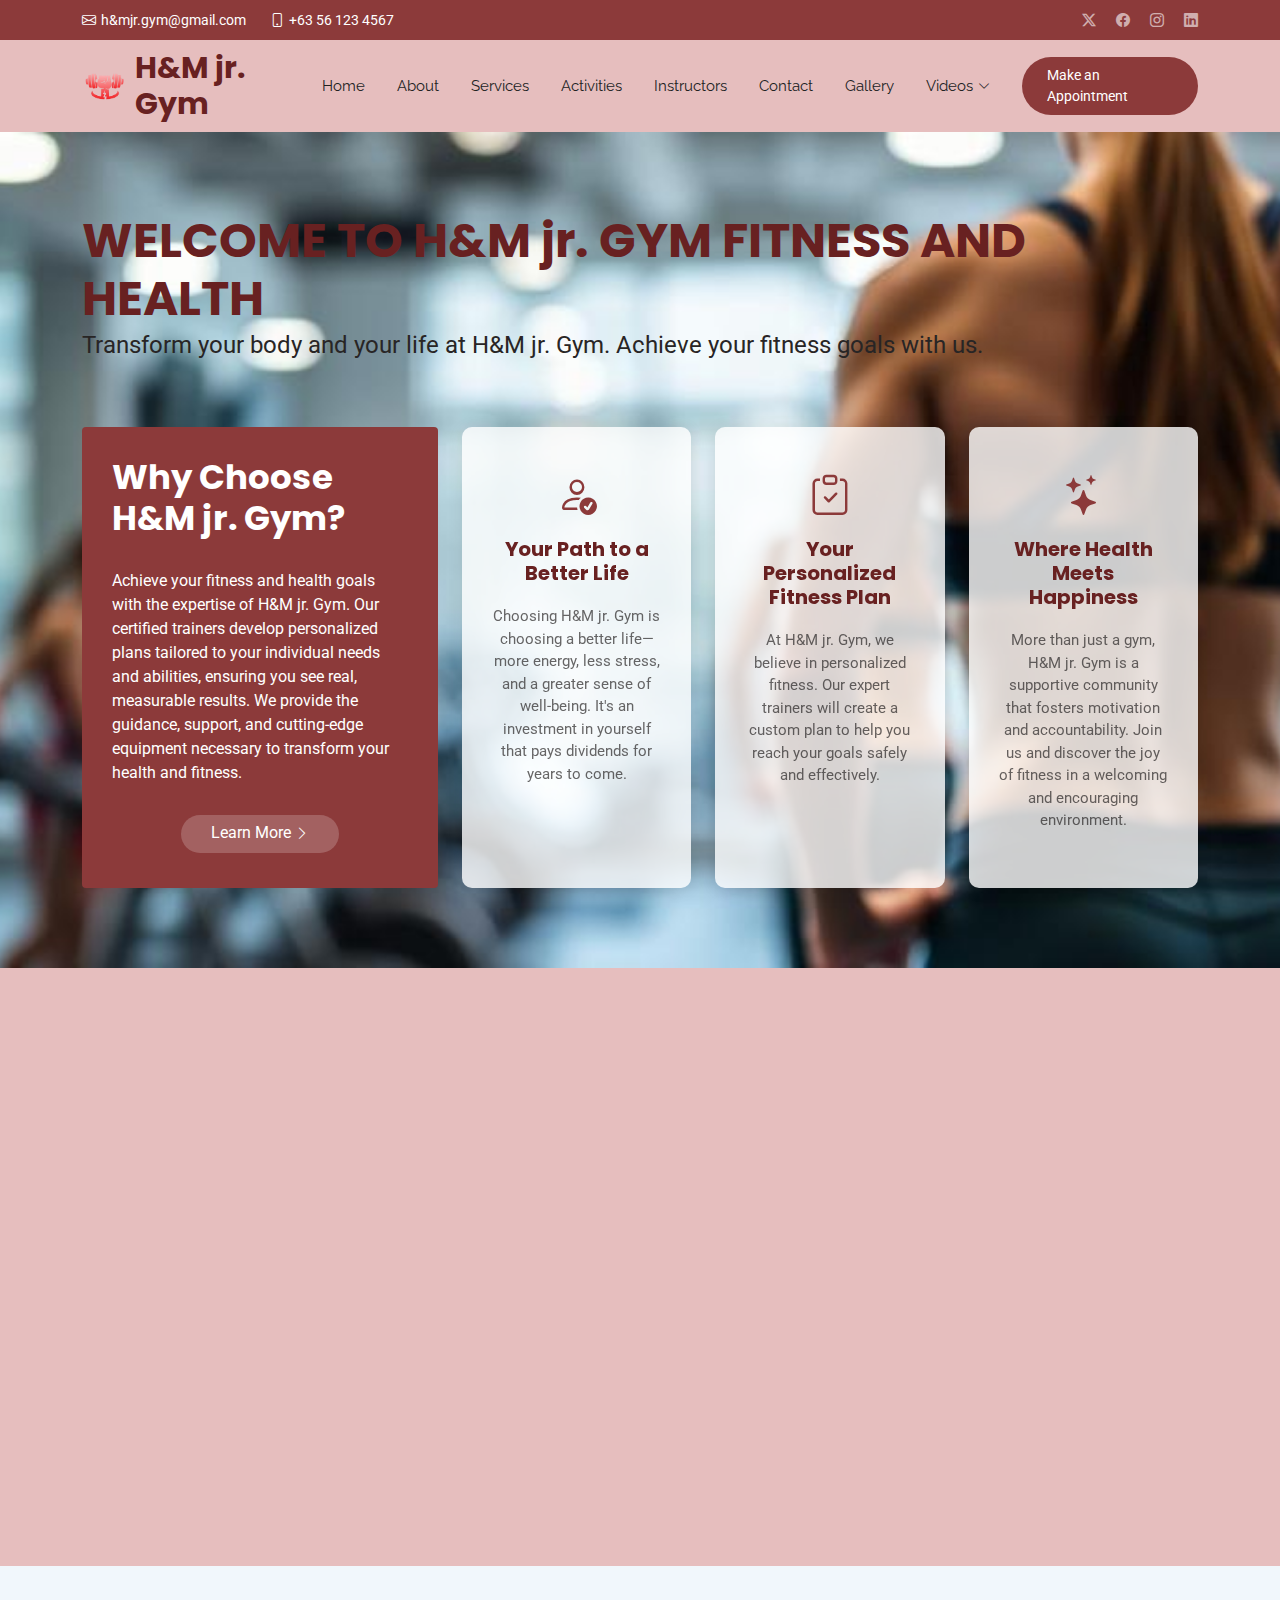
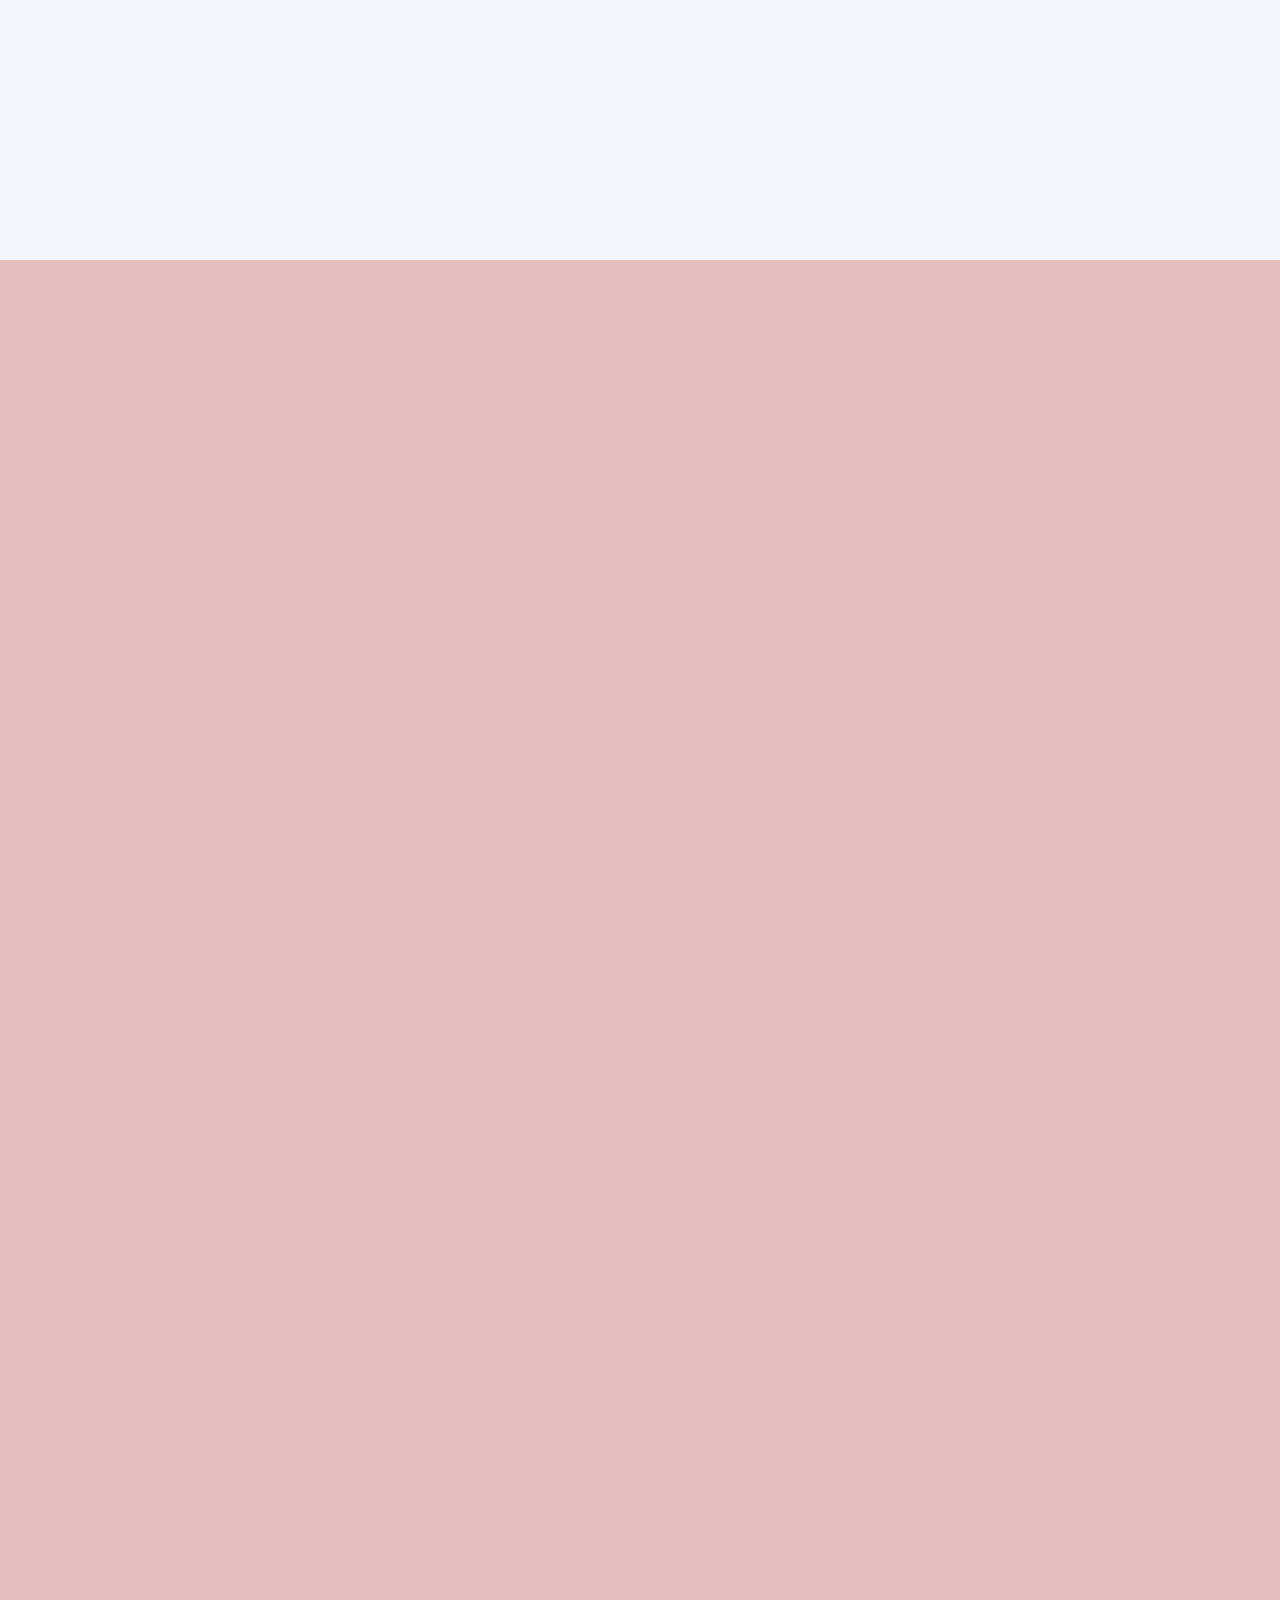
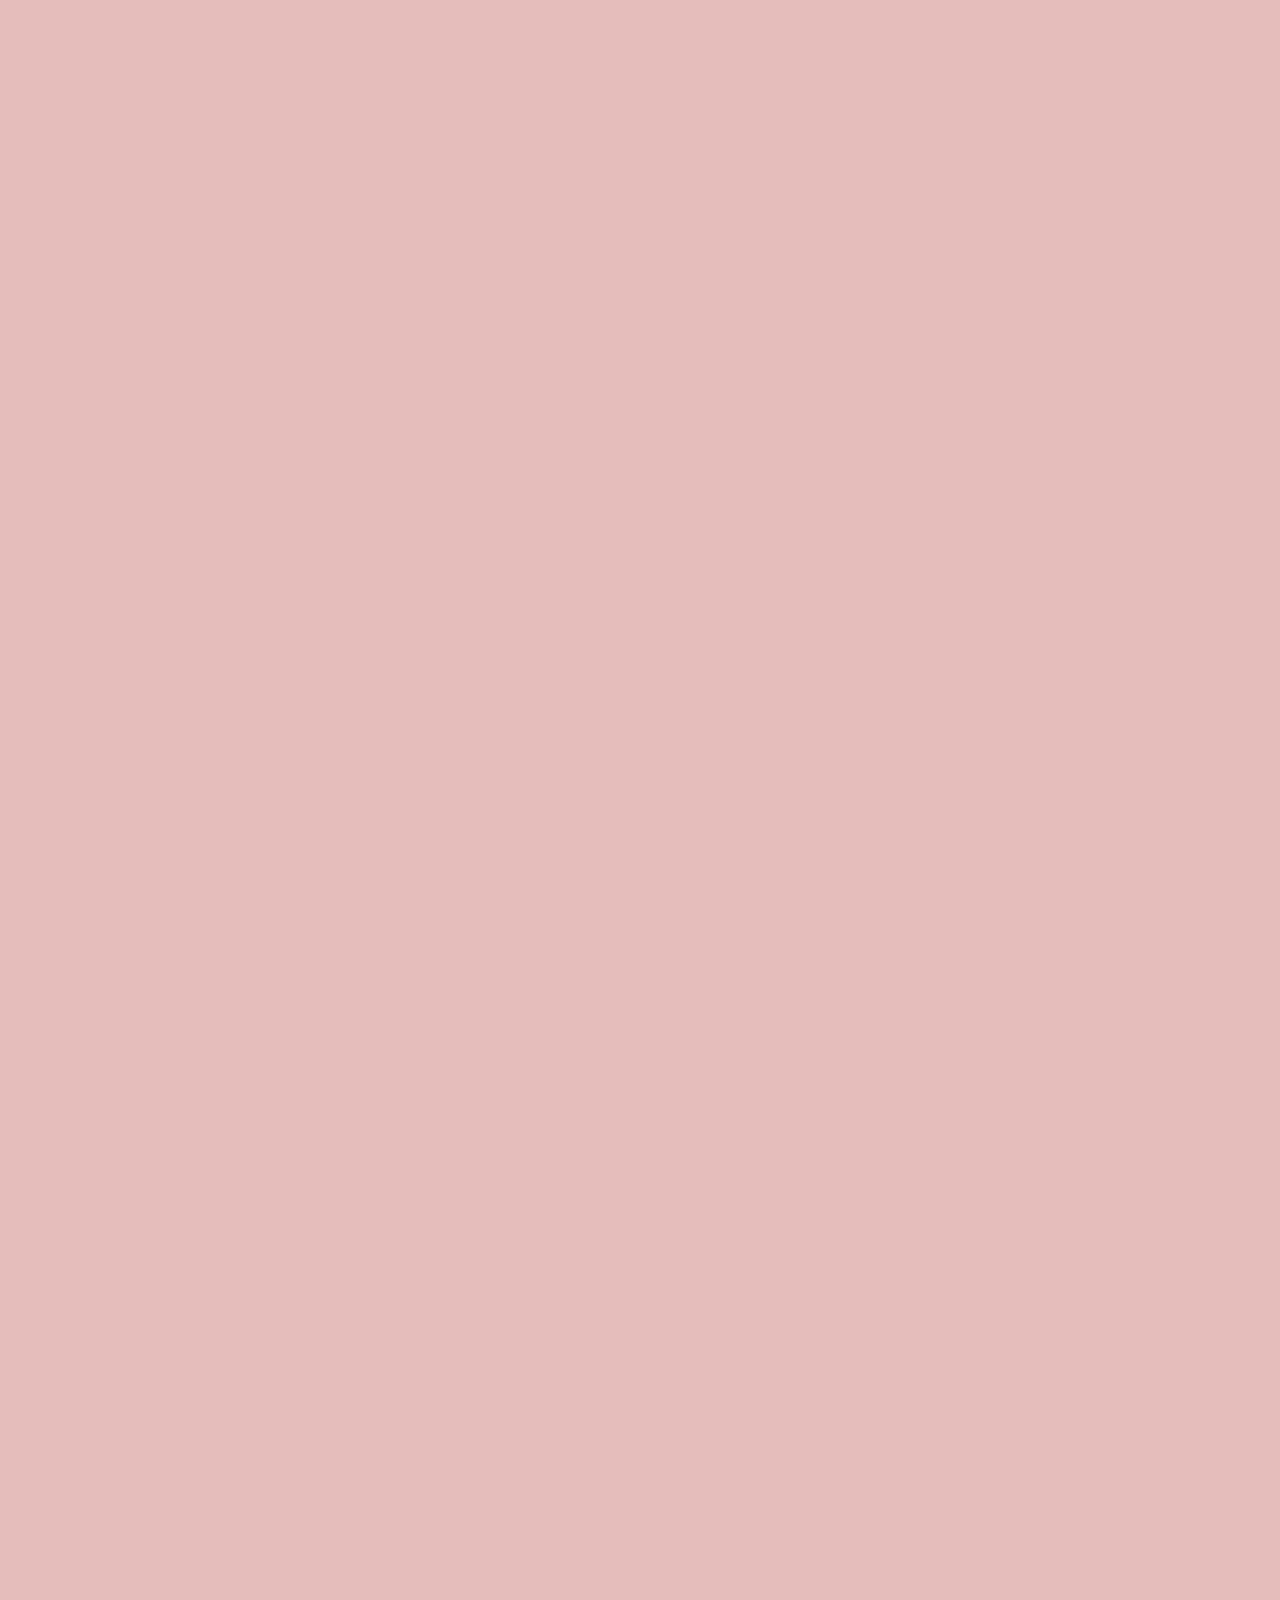
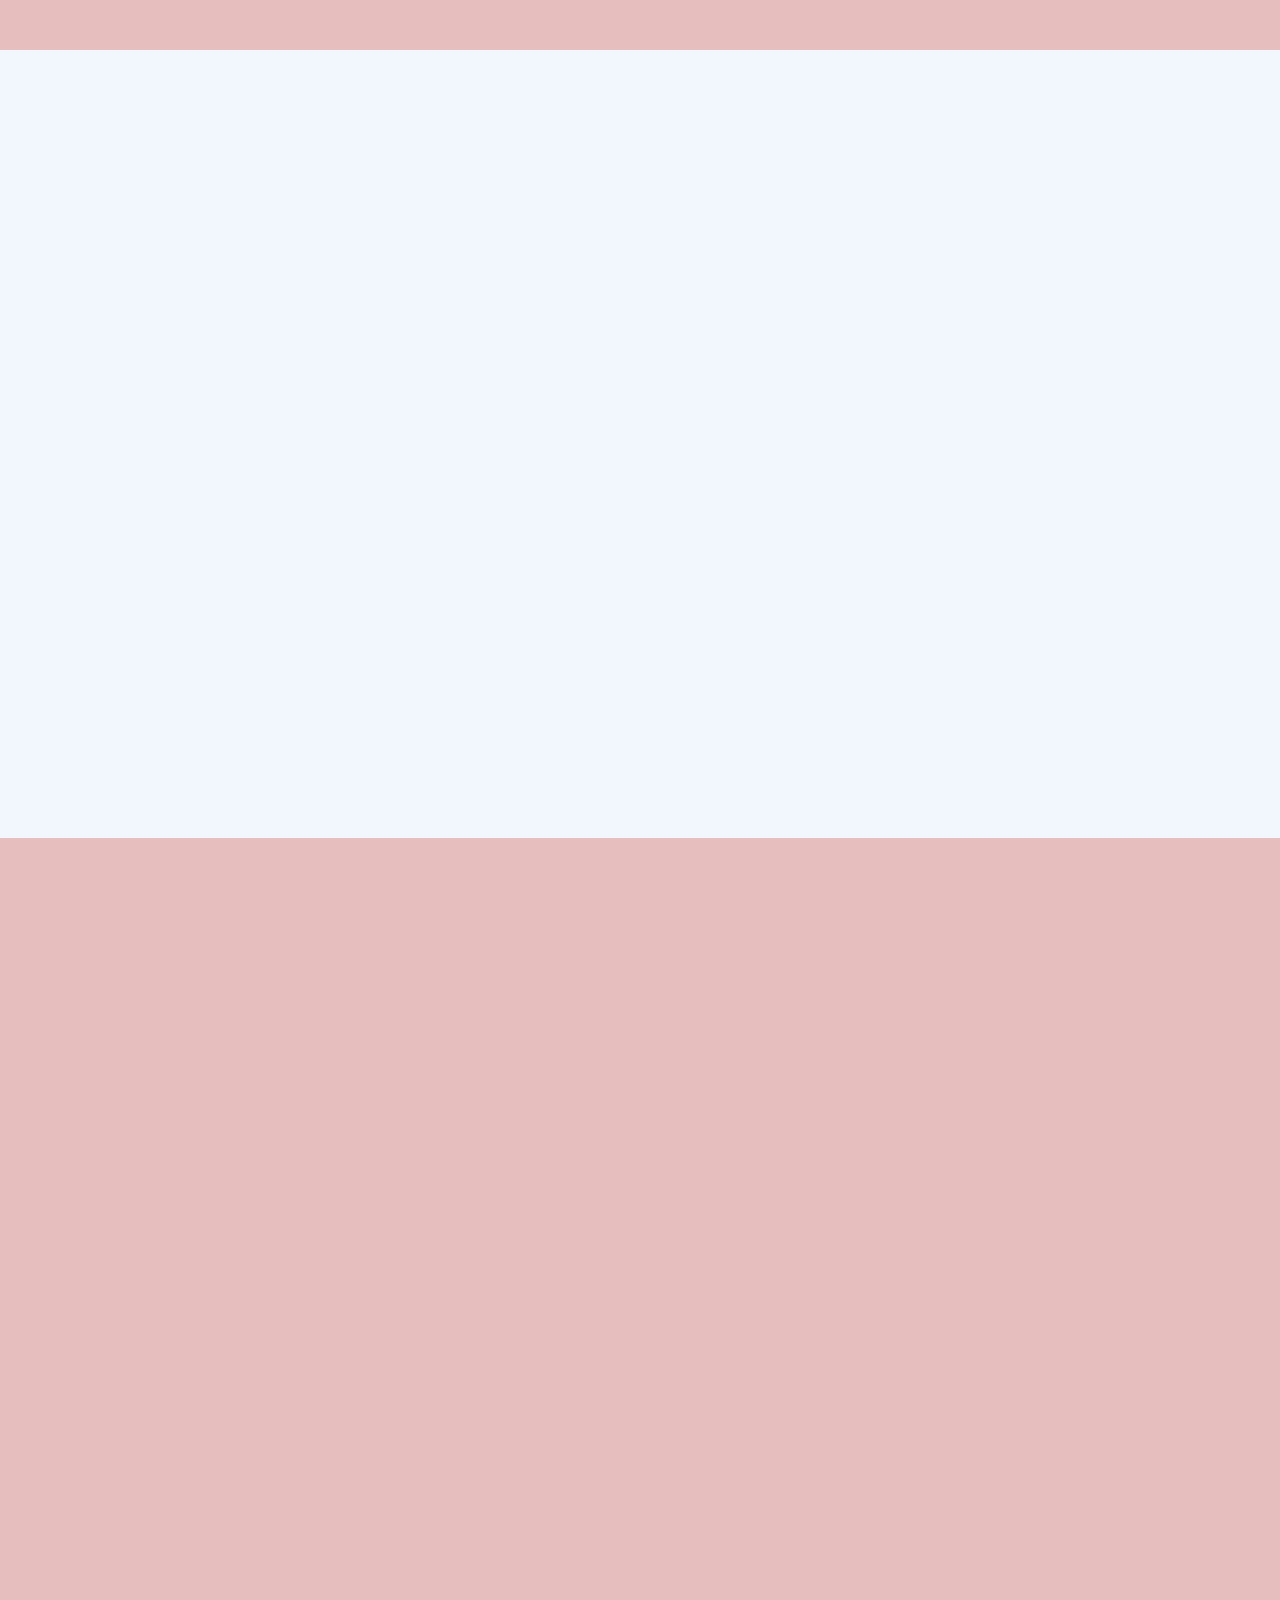
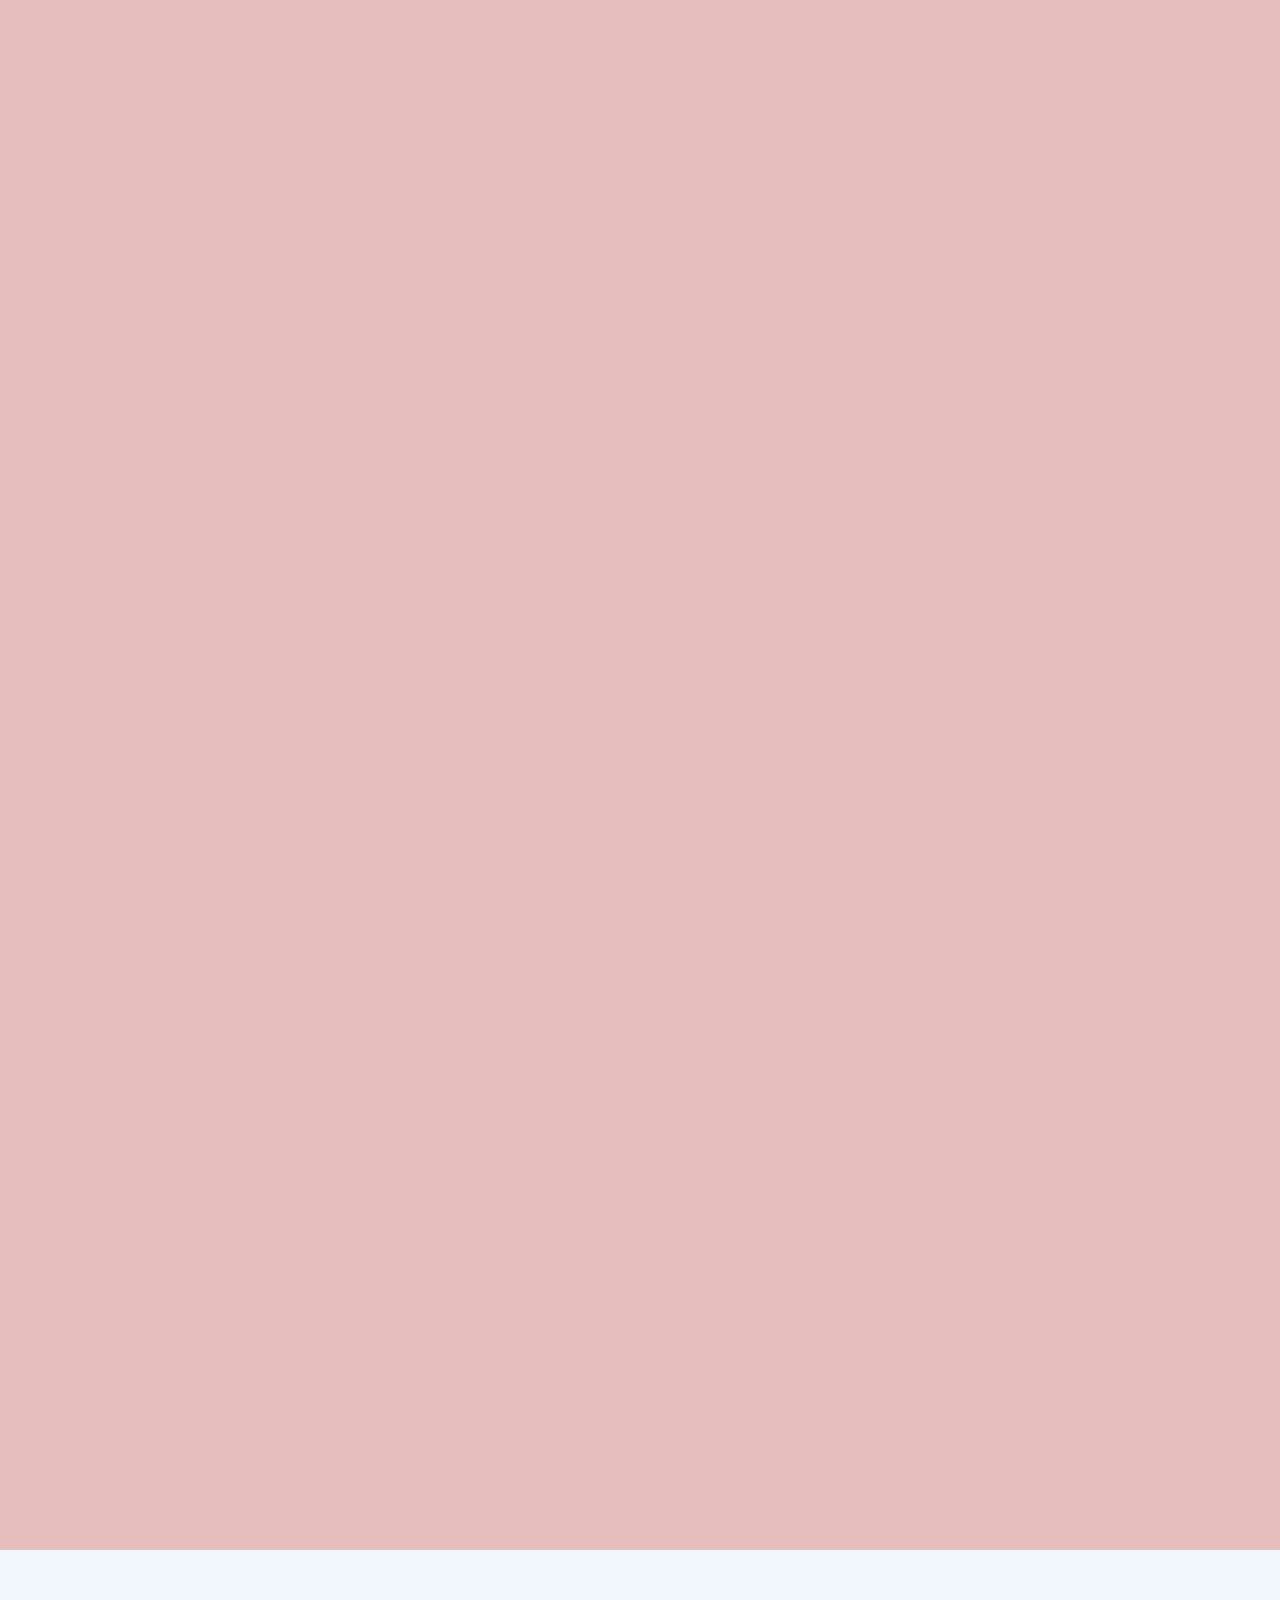
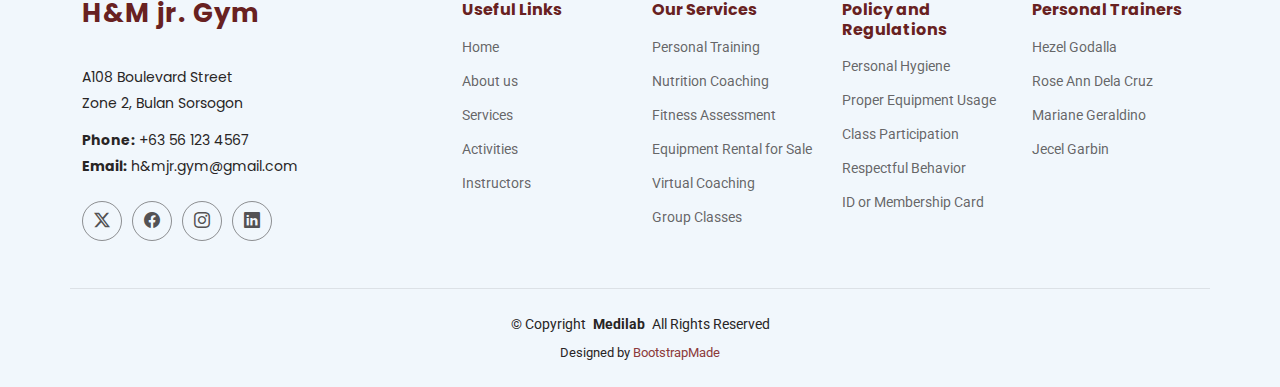
==== index.html @ 695aaad2 "H&M jr. Gym Logo" ====
<!DOCTYPE html>
<html lang="en">

<head>
  <meta charset="utf-8">
  <meta content="width=device-width, initial-scale=1.0" name="viewport">
  <title>H&M jr. Gym: Fitness and Health</title>
  <meta name="description" content="">
  <meta name="keywords" content="">

  <!-- Favicons -->
  <link href="assets/img/favicon.png" rel="icon">
  <link href="assets/img/apple-touch-icon.png" rel="apple-touch-icon">

  <!-- Fonts -->
  <link href="https://fonts.googleapis.com" rel="preconnect">
  <link href="https://fonts.gstatic.com" rel="preconnect" crossorigin>
  <link href="https://fonts.googleapis.com/css2?family=Roboto:ital,wght@0,100;0,300;0,400;0,500;0,700;0,900;1,100;1,300;1,400;1,500;1,700;1,900&family=Poppins:ital,wght@0,100;0,200;0,300;0,400;0,500;0,600;0,700;0,800;0,900;1,100;1,200;1,300;1,400;1,500;1,600;1,700;1,800;1,900&family=Raleway:ital,wght@0,100;0,200;0,300;0,400;0,500;0,600;0,700;0,800;0,900;1,100;1,200;1,300;1,400;1,500;1,600;1,700;1,800;1,900&display=swap" rel="stylesheet">

  <!-- Vendor CSS Files -->
  <link href="assets/vendor/bootstrap/css/bootstrap.min.css" rel="stylesheet">
  <link href="assets/vendor/bootstrap-icons/bootstrap-icons.css" rel="stylesheet">
  <link href="assets/vendor/aos/aos.css" rel="stylesheet">
  <link href="assets/vendor/fontawesome-free/css/all.min.css" rel="stylesheet">
  <link href="assets/vendor/glightbox/css/glightbox.min.css" rel="stylesheet">
  <link href="assets/vendor/swiper/swiper-bundle.min.css" rel="stylesheet">

  <!-- Main CSS File -->
  <link href="assets/css/main.css" rel="stylesheet">

  <!-- =======================================================
  * Template Name: Medilab
  * Template URL: https://bootstrapmade.com/medilab-free-medical-bootstrap-theme/
  * Updated: Aug 07 2024 with Bootstrap v5.3.3
  * Author: BootstrapMade.com
  * License: https://bootstrapmade.com/license/
  ======================================================== -->
</head>

<body class="index-page">

  <header id="header" class="header sticky-top">

    <div class="topbar d-flex align-items-center">
      <div class="container d-flex justify-content-center justify-content-md-between">
        <div class="contact-info d-flex align-items-center">
          <i class="bi bi-envelope d-flex align-items-center"><a href="h&mjr.gym@gmail.com">h&mjr.gym@gmail.com</a></i>
          <i class="bi bi-phone d-flex align-items-center ms-4"><span>+63 56 123 4567</span></i>
        </div>
        <div class="social-links d-none d-md-flex align-items-center">
          <a href="social.html" class="twitter"><i class="bi bi-twitter-x"></i></a>
          <a href="social.html" class="facebook"><i class="bi bi-facebook"></i></a>
          <a href="social.html" class="instagram"><i class="bi bi-instagram"></i></a>
          <a href="social.html" class="linkedin"><i class="bi bi-linkedin"></i></a>
        </div>
      </div>
    </div><!-- End Top Bar -->

    <div class="branding d-flex align-items-center">

      <div class="container position-relative d-flex align-items-center justify-content-between">
        <a href="index.html" class="logo d-flex align-items-center me-auto">
          <!-- Uncomment the line below if you also wish to use an image logo -->
          <img src="assets\img\web_logo.png" alt="H&M jr. Gym Logo"> 
          <h1 class="sitename">H&M jr. Gym</h1>
        </a>

        <nav id="navmenu" class="navmenu">
          <ul>
            <li><a href="#hero" class="active">Home<br></a></li>
            <li><a href="#about">About</a></li>
            <li><a href="#services">Services</a></li>
            <li><a href="#activities">Activities</a></li>
            <li><a href="#instructors">Instructors</a></li>
            <li><a href="#contact">Contact</a></li>
            <li><a href="#gallery">Gallery</a></li>
            <li class="dropdown"><a href="#"><span>Videos</span> <i class="bi bi-chevron-down toggle-dropdown"></i></a>
              <ul>
                <li><a href="#hero">Home</a></li>
                <li><a href="#about">About Us</a></li>
                <li><a href="#services">Services</a></li>
                <li><a href="#activities">Activities</a></li>
                <li><a href="#instructors">Instructors</a></li>
                <li><a href="#contact">Contact</a></li>
                <li><a href="#gallery">Gallery</a></li>
              </ul>
            </li>
          </ul>
          <i class="mobile-nav-toggle d-xl-none bi bi-list"></i>
        </nav>

        <a class="cta-btn d-none d-sm-block" href="#appointment">Make an Appointment</a>

      </div>

    </div>

  </header>

  <main class="main">

    <!-- Hero Section -->
    <section id="hero" class="hero section light-background">

      <img src="assets\img\background.jpg" alt="" data-aos="fade-in">

      <div class="container position-relative">

        <div class="welcome position-relative" data-aos="fade-down" data-aos-delay="100">


          <h2>WELCOME TO H&M jr. GYM FITNESS AND HEALTH</h2>
          <p>Transform your body and your life at H&M jr. Gym. Achieve your fitness goals with us.</p>
        </div><!-- End Welcome -->

        <div class="content row gy-4">
          <div class="col-lg-4 d-flex align-items-stretch">
            <div class="why-box" data-aos="zoom-out" data-aos-delay="200">
              <h3>Why Choose H&M jr. Gym?</h3>
              <p>
                Achieve your fitness and health goals with the expertise of H&M jr. Gym. Our certified trainers develop personalized plans tailored to your individual needs and abilities, ensuring you see real, measurable results. We provide the guidance, support, and cutting-edge equipment necessary to transform your health and fitness.
              </p>
              <div class="text-center">
                <a href="#about" class="more-btn"><span>Learn More</span> <i class="bi bi-chevron-right"></i></a>
              </div>
            </div>
          </div><!-- End Why Box -->

          <div class="col-lg-8 d-flex align-items-stretch">
            <div class="d-flex flex-column justify-content-center">
              <div class="row gy-4">

                <div class="col-xl-4 d-flex align-items-stretch">
                  <div class="icon-box" data-aos="zoom-out" data-aos-delay="300">
                    <i class="bi bi-person-check"></i>
                    <h4>Your Path to a Better Life</h4>
                    <p>Choosing H&M jr. Gym is choosing a better life—more energy, less stress, and a greater sense of well-being. It's an investment in yourself that pays dividends for years to come.</p>
                  </div>
                </div><!-- End Icon Box -->

                <div class="col-xl-4 d-flex align-items-stretch">
                  <div class="icon-box" data-aos="zoom-out" data-aos-delay="400">
                    <i class="bi bi-clipboard-check"></i>
                    <h4>Your Personalized Fitness Plan</h4>
                    <p>At H&M jr. Gym, we believe in personalized fitness. Our expert trainers will create a custom plan to help you reach your goals safely and effectively.</p>
                  </div>
                </div><!-- End Icon Box -->

                <div class="col-xl-4 d-flex align-items-stretch">
                  <div class="icon-box" data-aos="zoom-out" data-aos-delay="500">
                    <i class="bi bi-stars"></i>
                    <h4>Where Health Meets Happiness</h4>
                    <p>More than just a gym, H&M jr. Gym is a supportive community that fosters motivation and accountability. Join us and discover the joy of fitness in a welcoming and encouraging environment.</p>
                  </div>
                </div><!-- End Icon Box -->

              </div>
            </div>
          </div>
        </div><!-- End  Content-->

      </div>

    </section><!-- /Hero Section -->

    <!-- About Us Section -->
    <section id="about" class="about section">

      <div class="container">

        <div class="row gy-4 gx-5">

          <div class="col-lg-6 position-relative align-self-start" data-aos="fade-up" data-aos-delay="200">
            <img src="assets\img\about us pic.jpg" class="img-fluid" alt="">
            <a href="https://www.youtube.com/watch?v=ogSfK4fPCwk" class="glightbox pulsating-play-btn"></a>
          </div>

          <div class="col-lg-6 content" data-aos="fade-up" data-aos-delay="100">
            <h3>About Us</h3>
            <p> We are dedicated to empowering individuals through fitness, health and overall well being. Our goal is to inspire a healthier lifestyle through exercise, nutrition, and mindful living.
            </p>
            <ul>
              <li>
                <i class="fa-solid fa-dumbbell"></i>
                <div>
                  <h5>Strenght & Condition</h5>
                  <p>Enhance your physical fitness with expert-guided strength and conditioning programs.</p>
                </div>
              </li>
              <li>
                <i class="fa-solid fa-heartbeat"></i>
                <div>
                  <h5>Cardiovascular Health</h5>
                  <p>Improve heart health through personalized workouts designed for endurance and stamina.</p>
                </div>
              </li>
              <li>
                <i class="fa-solid fa-apple-alt"></i>
                <div>
                  <h5>Nutrition & Wellness</h5>
                  <p>Learn how to balanced nutrition can fuel your body and support your fitness journey.</p>
                </div>
              </li>
            </ul>
          </div>

        </div>

      </div>

    </section><!-- /About Section -->

    <!-- Stats Section -->
    <section id="stats" class="stats section light-background">

      <div class="container" data-aos="fade-up" data-aos-delay="100">

        <div class="row gy-4">

          <div class="col-lg-3 col-md-6 d-flex flex-column align-items-center">
            <i class="bi bi-person-badge"></i>
            <div class="stats-item">
              <span data-purecounter-start="0" data-purecounter-end="28" data-purecounter-duration="1" class="purecounter"></span>
              <p>Instructors</p>
            </div>
          </div><!-- End Stats Item -->

          <div class="col-lg-3 col-md-6 d-flex flex-column align-items-center">
            <i class="bi bi-lightning-fill"></i>
            <div class="stats-item">
              <span data-purecounter-start="0" data-purecounter-end="32" data-purecounter-duration="1" class="purecounter"></span>
              <p>Activities</p>
            </div>
          </div><!-- End Stats Item -->

          <div class="col-lg-3 col-md-6 d-flex flex-column align-items-center">
            <i class="bi bi-people-fill"></i>
            <div class="stats-item">
              <span data-purecounter-start="0" data-purecounter-end="303" data-purecounter-duration="1" class="purecounter"></span>
              <p>Members</p>
            </div>
          </div><!-- End Stats Item -->

          <div class="col-lg-3 col-md-6 d-flex flex-column align-items-center">
            <i class="fas fa-award"></i>
            <div class="stats-item">
              <span data-purecounter-start="0" data-purecounter-end="78" data-purecounter-duration="1" class="purecounter"></span>
              <p>Awards</p>
            </div>
          </div><!-- End Stats Item -->

        </div>

      </div>

    </section><!-- /Stats Section -->

    <!-- Services Section -->
    <section id="services" class="services section">

      <!-- Section Title -->
      <div class="container section-title" data-aos="fade-up">
        <h2>Services</h2>
        <p>Our gym offers a range of services to help you reach your fitness goals, from personal training to group fitness classes, equipment rentals, and more!</p>
      </div><!-- End Section Title -->

      <div class="container">

        <div class="row gy-4">

          <div class="col-lg-4 col-md-6" data-aos="fade-up" data-aos-delay="100">
            <div class="service-item  position-relative">
              <div class="icon">
                <i class="fas fa-heartbeat"></i>
              </div>
              <a href="#" class="stretched-link">
                <h3>Personal Training</h3>
              </a>
              <p> Our personal trainer can help you create a customized workout plan, provide guidance and motivation, and ensure you are using proper form to prevent injuries.</p>
            </div>
          </div><!-- End Service Item -->

          <div class="col-lg-4 col-md-6" data-aos="fade-up" data-aos-delay="200">
            <div class="service-item position-relative">
              <div class="icon">
                <i class="bi bi-apple"></i>
              </div>
              <a href="#" class="stretched-link">
                <h3>Nutrition Coaching</h3>
              </a>
              <p>Our nutrition coach can be a valuable resource in your journey to better health. We can provide guidance, support, and the tools you need to make positive changes to your diet.</p>
            </div>
          </div><!-- End Service Item -->

          <div class="col-lg-4 col-md-6" data-aos="fade-up" data-aos-delay="300">
            <div class="service-item position-relative">
              <div class="icon">
                <i class="bi bi-bar-chart-line"></i>
              </div>
              <a href="#" class="stretched-link">
                <h3>Fitness Assessment</h3>
              </a>
              <p>A fitness assessment is a valuable tool for anyone looking to improve their health and fitness. By understanding your current fitness level, you can set realistic goals and develop a plan that will help you achieve them.</p>
            </div>
          </div><!-- End Service Item -->

          <div class="col-lg-4 col-md-6" data-aos="fade-up" data-aos-delay="400">
            <div class="service-item position-relative">
              <div class="icon">
                <i class="bi bi-box-seam"></i>
              </div>
              <a href="#" class="stretched-link">
                <h3>Equipment Rental and Sale</h3>
              </a>
              <p>Upgrade your workout with our gym's equipment rentals, or purchase your favorites to take your fitness to the next level!</p>
              <a href="#" class="stretched-link"></a>
            </div>
          </div><!-- End Service Item -->

          <div class="col-lg-4 col-md-6" data-aos="fade-up" data-aos-delay="500">
            <div class="service-item position-relative">
              <div class="icon">
                <i class="bi bi-laptop"></i>
              </div>
              <a href="#" class="stretched-link">
                <h3>Virtual Coaching</h3>
              </a>
              <p>Our virtual coaching services can be a great option for people who are looking for personalized guidance and support without the time commitment of traditional in-person training.</p>
              <a href="#" class="stretched-link"></a>
            </div>
          </div><!-- End Service Item -->

          <div class="col-lg-4 col-md-6" data-aos="fade-up" data-aos-delay="600">
            <div class="service-item position-relative">
              <div class="icon">
                <i class="bi bi-people"></i>
              </div>
              <a href="#" class="stretched-link">
                <h3>Group Classes</h3>
              </a>
              <p>Group fitness classes like yoga, zumba, bootcamp and pilates are a great way to enhance your fitness routine, have fun, and connect with others while achieving your fitness goals.</p>
              <a href="#" class="stretched-link"></a>
            </div>
          </div><!-- End Service Item -->

        </div>

      </div>

    </section><!-- /Services Section -->

    <!-- Appointment Section -->
    <section id="appointment" class="appointment section">

      <!-- Section Title -->
      <div class="container section-title" data-aos="fade-up">
        <h2>Appointment</h2>
        <p>Ready to book your appointment? Choose a time that works best for you.</p>
      </div><!-- End Section Title -->

      <div class="container" data-aos="fade-up" data-aos-delay="100">

        <form action="forms/appointment.php" method="post" role="form" class="php-email-form">
          <div class="row">
            <div class="col-md-4 form-group">
              <input type="text" name="name" class="form-control" id="name" placeholder="Your Name" required="">
            </div>
            <div class="col-md-4 form-group mt-3 mt-md-0">
              <input type="email" class="form-control" name="email" id="email" placeholder="Your Email" required="">
            </div>
            <div class="col-md-4 form-group mt-3 mt-md-0">
              <input type="tel" class="form-control" name="phone" id="phone" placeholder="Your Phone" required="">
            </div>
          </div>
          <div class="row">
            <div class="col-md-4 form-group mt-3">
              <input type="datetime-local" name="date" class="form-control datepicker" id="date" placeholder="Appointment Date" required="">
            </div>
            <div class="col-md-4 form-group mt-3">
              <select name="department" id="department" class="form-select" required="">
                <option value="">Select Activities</option>
                <option value="Department 1">Strength Training</option>
                <option value="Department 2">Cardio Workouts</option>
                <option value="Department 3">Yoga & Flexibility</option>
                <option value="Department 3">High Intensity Interval Training</option>
                <option value="Department 3">Nutrition & Wellness</option>
              </select>
            </div>
            <div class="col-md-4 form-group mt-3">
              <select name="doctor" id="doctor" class="form-select" required="">
                <option value="">Select Instructors</option>
                <option value="Doctor 1">Hezel Godalla</option>
                <option value="Doctor 2">Mariane Geraldino</option>
                <option value="Doctor 3">Rose Ann Dela Cruz</option>
                <option value="Doctor 3">Jecel Garbin</option>
              </select>
            </div>
          </div>

          <div class="form-group mt-3">
            <textarea class="form-control" name="message" rows="5" placeholder="Message (Optional)"></textarea>
          </div>
          <div class="mt-3">
            <div class="loading">Loading</div>
            <div class="error-message"></div>
            <div class="sent-message">Your appointment request has been sent successfully. Thank you!</div>
            <div class="text-center"><button type="submit">Make an Appointment</button></div>
          </div>
        </form>

      </div>

    </section><!-- /Appointment Section -->

    <!-- Activities Section -->
    <section id="activities" class="activities section">

      <!-- Section Title -->
      <div class="container section-title" data-aos="fade-up">

        <h2>Activities</h2>
        <p>Achieve your fitness goal with our variety of workout programs and health-boosting activities</p>

      </div><!-- End Section Title -->

      <div class="container" data-aos="fade-up" data-aos-delay="100">

        <div class="row">
          <div class="col-lg-3">
            <ul class="nav nav-tabs flex-column">
              <li class="nav-item">
                <a class="nav-link active show" data-bs-toggle="tab" href="#departments-tab-1">Strength Training</a>
              </li>
              <li class="nav-item">
                <a class="nav-link" data-bs-toggle="tab" href="#departments-tab-2">Cardio Workouts</a>
              </li>
              <li class="nav-item">
                <a class="nav-link" data-bs-toggle="tab" href="#departments-tab-3">Yoga & Flexibility</a>
              </li>
              <li class="nav-item">
                <a class="nav-link" data-bs-toggle="tab" href="#departments-tab-4">High Intensity Interval Training</a>
              </li>
              <li class="nav-item">
                <a class="nav-link" data-bs-toggle="tab" href="#departments-tab-5">Nutrition & Wellness</a>
              </li>
            </ul>
          </div>
          <div class="col-lg-9 mt-4 mt-lg-0">
            <div class="tab-content">
              <div class="tab-pane active show" id="departments-tab-1">
                <div class="row">
                  <div class="col-lg-8 details order-2 order-lg-1">
                    <h3>Strength Training</h3>
                    <p class="fst-italic">Build muscle and increase strength with our weightlifting and resistance exercise.</p>
                    <p>Our strength training programs include guided workouts, free weight, and resistance machine to help you achive a toned and strong physique.</p>
                  </div>
                  <div class="col-lg-4 text-center order-1 order-lg-2">
                    <img src="assets\img\activities_1.jpg" alt="" class="img-fluid">
                  </div>
                </div>
              </div>
              <div class="tab-pane" id="departments-tab-2">
                <div class="row">
                  <div class="col-lg-8 details order-2 order-lg-1">
                    <h3>Cardio Workouts</h3>
                    <p class="fst-italic">Boost endure and heart health with our variety of cardio excercises.</p>
                    <p>From treadmill runs to cycling and jump rope sessions, we have a range of cardiovascular activities to keep you active and energized.</p>
                  </div>
                  <div class="col-lg-4 text-center order-1 order-lg-2">
                    <img src="assets\img\activities_2.jpg" alt="" class="img-fluid">
                  </div>
                </div>
              </div>
              <div class="tab-pane" id="departments-tab-3">
                <div class="row">
                  <div class="col-lg-8 details order-2 order-lg-1">
                    <h3>Yoga & Flexibility</h3>
                    <p class="fst-italic">Improve flexibility, posture, and mental well=being with guided yoga sessions.</p>
                    <p>Our yoga classes focus on breathing techniques, meditation, and stretches to help reduce stress and enhance body mobility.</p>
                  </div>
                  <div class="col-lg-4 text-center order-1 order-lg-2">
                    <img src="assets\img\activities_3.jpg" alt="" class="img-fluid">
                  </div>
                </div>
              </div>
              <div class="tab-pane" id="departments-tab-4">
                <div class="row">
                  <div class="col-lg-8 details order-2 order-lg-1">
                    <h3>High Intensity Interval Training</h3>
                    <p class="fst-italic">Short, intense workout sessions for maximum fat burn and stamina building.</p>
                    <p>Our HIIT programs involve fast-paced exercises with minimal rest periods to help you burn calories and boots metabolism.</p>
                  </div>
                  <div class="col-lg-4 text-center order-1 order-lg-2">
                    <img src="assets\img\activities_4.jpg" alt="" class="img-fluid">
                  </div>
                </div>
              </div>
              <div class="tab-pane" id="departments-tab-5">
                <div class="row">
                  <div class="col-lg-8 details order-2 order-lg-1">
                    <h3>Nutrition & Wellness</h3>
                    <p class="fst-italic">Complement your workouts with proper nutrition and healthy lifestyle choices.</p>
                    <p>Our nutritionists provide meal plans, supplement advice, and wellness coaching to support your fitness journey.</p>
                  </div>
                  <div class="col-lg-4 text-center order-1 order-lg-2">
                    <img src="assets\img\activities_5.jpg" alt="" class="img-fluid">
                  </div>
                </div>
              </div>
            </div>
          </div>
        </div>

      </div>

    </section><!-- /Activities Section -->

    <!-- Instructors Section -->
    <section id="instructors" class="doctors section">

      <!-- Section Title -->
      <div class="container section-title" data-aos="fade-up">
        <h2>Instructors</h2>
        <p>Our instructors are here to guide and motivate you every step of the way</p>
      </div><!-- End Section Title -->

      <div class="container">

        <div class="row gy-4">

          <div class="col-lg-6" data-aos="fade-up" data-aos-delay="100">
            <div class="team-member d-flex align-items-start">
              <div class="pic"><img src="assets\img\instructors\instructor_1.jpeg" class="img-fluid" alt=""></div>
              <div class="member-info">
                <h4>Hezel Godalla</h4>
                <span>Registered Nutritionist-Dietitian (RND)</span>
                <p>Transform your health through personalized nutrition plans. Let's achieve your goals together.</p>
                <div class="social">
                  <a href="https://www.facebook.com/hezelestillore.godalla"><i class="bi bi-facebook"></i></a>
                  <a href="https://www.instagram.com/lalazy.l?igsh=MXZkZ2N4eHI1cWxiZw=="><i class="bi bi-instagram"></i></a>
                </div>
              </div>
            </div>
          </div><!-- End Team Member -->

          <div class="col-lg-6" data-aos="fade-up" data-aos-delay="200">
            <div class="team-member d-flex align-items-start">
              <div class="pic"><img src="assets\img\instructors\instructor_2.jpg" class="img-fluid" alt=""></div>
              <div class="member-info">
                <h4>Rose Ann Dela Cruz</h4>
                <span>Strength and Conditioning Coach</span>
                <p>Let's push your limits together! As your strength and conditioning coach, I'll guide you every step of the way.</p>
                <div class="social">
                  <a href="https://www.facebook.com/share/16F3GWwuLo/"><i class="bi bi-facebook"></i></a>
                  <a href="https://www.instagram.com/wutz_es?igsh=YmVucDY2ZGo2NTZ3"><i class="bi bi-instagram"></i></a>
                </div>
              </div>
            </div>
          </div><!-- End Team Member -->

          <div class="col-lg-6" data-aos="fade-up" data-aos-delay="300">
            <div class="team-member d-flex align-items-start">
              <div class="pic"><img src="assets\img\instructors\instructor_3.jpg" class="img-fluid" alt=""></div>
              <div class="member-info">
                <h4>Mariane Geraldino</h4>
                <span>Virtual Fitness Coach</span>
                <p>Your fitness journey, on your terms. Achieve your goals with personalized virtual coaching, anytime, anywhere.</p>
                <div class="social">
                  <a href="https://www.facebook.com/mariane.geraldino.1v"><i class="bi bi-facebook"></i></a>
                  <a href="https://www.instagram.com/mryngrdn?igsh=MW9pYWs3MTZ1Zm03Ng=="><i class="bi bi-instagram"></i></a>
                </div>
              </div>
            </div>
          </div><!-- End Team Member -->

          <div class="col-lg-6" data-aos="fade-up" data-aos-delay="400">
            <div class="team-member d-flex align-items-start">
              <div class="pic"><img src="assets\img\instructors\instructor_4.jpg" class="img-fluid" alt=""></div>
              <div class="member-info">
                <h4>Jecel Garbin</h4>
                <span>Certified Personal Trainer (CPT)</span>
                <p>Certified and dedicated to helping you build a stronger, healthier you through personalized fitness plans.</p>
                <div class="social">
                  <a href="https://www.facebook.com/share/1CzLWGicSQ/"><i class="bi bi-facebook"></i></a>
                  <a href="https://www.instagram.com/enervon30?igsh=bTB1b2h5dnJwYW5z"><i class="bi bi-instagram"></i></a>
                </div>
              </div>
            </div>
          </div><!-- End Team Member -->

        </div>

      </div>

    </section><!-- /Instructors Section -->

    <!-- Faq Section -->
    <section id="faq" class="faq section light-background">

      <!-- Section Title -->
      <div class="container section-title" data-aos="fade-up">
        <h2>Frequently Asked Questions</h2>
        <p>Find the information you need quickly! Our FAQ section answers your most common gym questions</p>
      </div><!-- End Section Title -->

      <div class="container">

        <div class="row justify-content-center">

          <div class="col-lg-10" data-aos="fade-up" data-aos-delay="100">

            <div class="faq-container">

              <div class="faq-item faq-active">
                <h3>What are your gym's operating hours?</h3>
                <div class="faq-content">
                  <p>Our gym is open Monday to Sunday from 5:00am to 11:00pm.</p>
                </div>
                <i class="faq-toggle bi bi-chevron-right"></i>
              </div><!-- End Faq item-->

              <div class="faq-item">
                <h3>Do you have group fitness classes?</h3>
                <div class="faq-content">
                  <p>Yes! We offer a variety of group fitness classes, including yoga, zumba, HIIT, strength training, and spin classes.</p>
                </div>
                <i class="faq-toggle bi bi-chevron-right"></i>
              </div><!-- End Faq item-->

              <div class="faq-item">
                <h3>What types of membership plans are available?</h3>
                <div class="faq-content">
                  <p>We offer monthly, quarterly, and annual membership plans. We also have flexible day passes and family packages. Our team can help you choose the best option based on your fitness goals.</p>
                </div>
                <i class="faq-toggle bi bi-chevron-right"></i>
              </div><!-- End Faq item-->

              <div class="faq-item">
                <h3>How do I sign up for a membership?</h3>
                <div class="faq-content">
                  <p>You can sign up online through our website or visit our gym in person. Our staff guide you through the process, help you select a membership plan, and answer any questions you may have.</p>
                </div>
                <i class="faq-toggle bi bi-chevron-right"></i>
              </div><!-- End Faq item-->

              <div class="faq-item">
                <h3>Do you offer nutrition counseling or fitness asssessments?</h3>
                <div class="faq-content">
                  <p> Yes, We provide nutrition counseling and personalized fitness assessment to help you create a plan suits your lifestyle and fitness goals. Schedule an appointment with our experts today!</p>
                </div>
                <i class="faq-toggle bi bi-chevron-right"></i>
              </div><!-- End Faq item-->

              <div class="faq-item">
                <h3>Do you offer any special programs for beginners or people new to fitness?</h3>
                <div class="faq-content">
                  <p>Yes! We have begginer-friendly fitness programs that include guided workouts, introductory personal training sessions, and educational resources to help you get started safely and confidently.</p>
                </div>
                <i class="faq-toggle bi bi-chevron-right"></i>
              </div><!-- End Faq item-->

            </div>

          </div><!-- End Faq Column-->

        </div>

      </div>

    </section><!-- /Faq Section -->

    <!-- Testimonials Section -->
    <section id="testimonials" class="testimonials section">

      <div class="container">

        <div class="row align-items-center">

          <div class="col-lg-5 info" data-aos="fade-up" data-aos-delay="100">
            <h3>Testimonials</h3>
            <p>Get ready to be inspired! Hear firsthand from real people who have transformed their lives through fitness and health at H&M jr. Gym. Their success stories are a testament to our commitment to providing a supportive and effective workout environment.
            </p>
          </div>

          <div class="col-lg-7" data-aos="fade-up" data-aos-delay="200">

            <div class="swiper init-swiper">
              <script type="application/json" class="swiper-config">
                {
                  "loop": true,
                  "speed": 600,
                  "autoplay": {
                    "delay": 5000
                  },
                  "slidesPerView": "auto",
                  "pagination": {
                    "el": ".swiper-pagination",
                    "type": "bullets",
                    "clickable": true
                  }
                }
              </script>
              <div class="swiper-wrapper">

                <div class="swiper-slide">
                  <div class="testimonial-item">
                    <div class="d-flex">
                      <img src="assets\img\testimonials\testimonials_5.jpeg" class="testimonial-img flex-shrink-0" alt="">
                      <div>
                        <h3>Eugene Hallig</h3>
                        <h4>Ceo &amp; Founder</h4>
                        <div class="stars">
                          <i class="bi bi-star-fill"></i><i class="bi bi-star-fill"></i><i class="bi bi-star-fill"></i><i class="bi bi-star-fill"></i><i class="bi bi-star-fill"></i>
                        </div>
                      </div>
                    </div>
                    <p>
                      <i class="bi bi-quote quote-icon-left"></i>
                      <span>I've lost 15 pounds and gained so much more confidence since joining! The trainers are amazing and the atmosphere is motivating.</span>
                      <i class="bi bi-quote quote-icon-right"></i>
                    </p>
                  </div>
                </div><!-- End testimonial item -->

                <div class="swiper-slide">
                  <div class="testimonial-item">
                    <div class="d-flex">
                      <img src="assets\img\testimonials\testimonials_2.jpeg" class="testimonial-img flex-shrink-0" alt="">
                      <div>
                        <h3>Jessica Mae Jamisal</h3>
                        <h4>Designer</h4>
                        <div class="stars">
                          <i class="bi bi-star-fill"></i><i class="bi bi-star-fill"></i><i class="bi bi-star-fill"></i><i class="bi bi-star-fill"></i><i class="bi bi-star-fill"></i>
                        </div>
                      </div>
                    </div>
                    <p>
                      <i class="bi bi-quote quote-icon-left"></i>
                      <span>More than just a gym, it's a community! Everyone is so supportive and friendly. I actually look forward to my workouts now.</span>
                      <i class="bi bi-quote quote-icon-right"></i>
                    </p>
                  </div>
                </div><!-- End testimonial item -->

                <div class="swiper-slide">
                  <div class="testimonial-item">
                    <div class="d-flex">
                      <img src="assets\img\testimonials\testimonials_4.gif" class="testimonial-img flex-shrink-0" alt="">
                      <div>
                        <h3>Cybelle Gipit</h3>
                        <h4>Store Owner</h4>
                        <div class="stars">
                          <i class="bi bi-star-fill"></i><i class="bi bi-star-fill"></i><i class="bi bi-star-fill"></i><i class="bi bi-star-fill"></i><i class="bi bi-star-fill"></i>
                        </div>
                      </div>
                    </div>
                    <p>
                      <i class="bi bi-quote quote-icon-left"></i>
                      <span>This gym is perfectly located and always clean. The equipment is top-notch, and the hours are super convenient for my busy schedule.</span>
                      <i class="bi bi-quote quote-icon-right"></i>
                    </p>
                  </div>
                </div><!-- End testimonial item -->

                <div class="swiper-slide">
                  <div class="testimonial-item">
                    <div class="d-flex">
                      <img src="assets\img\testimonials\testimonials_1.jpeg" class="testimonial-img flex-shrink-0" alt="">
                      <div>
                        <h3>Martin James Uy</h3>
                        <h4>Freelancer</h4>
                        <div class="stars">
                          <i class="bi bi-star-fill"></i><i class="bi bi-star-fill"></i><i class="bi bi-star-fill"></i><i class="bi bi-star-fill"></i><i class="bi bi-star-fill"></i>
                        </div>
                      </div>
                    </div>
                    <p>
                      <i class="bi bi-quote quote-icon-left"></i>
                      <span>My personal trainer has helped me achieve goals I never thought possible. They're knowledgeable, supportive, and truly invested in my success.</span>
                      <i class="bi bi-quote quote-icon-right"></i>
                    </p>
                  </div>
                </div><!-- End testimonial item -->

                <div class="swiper-slide">
                  <div class="testimonial-item">
                    <div class="d-flex">
                      <img src="assets\img\testimonials\testimonials_3.jpg" class="testimonial-img flex-shrink-0" alt="">
                      <div>
                        <h3>Angela Claire Bio</h3>
                        <h4>Entrepreneur</h4>
                        <div class="stars">
                          <i class="bi bi-star-fill"></i><i class="bi bi-star-fill"></i><i class="bi bi-star-fill"></i><i class="bi bi-star-fill"></i><i class="bi bi-star-fill"></i>
                        </div>
                      </div>
                    </div>
                    <p>
                      <i class="bi bi-quote quote-icon-left"></i>
                      <span>I used to dread working out. Now, I love it! This gym made fitness fun and accessible.</span>
                      <i class="bi bi-quote quote-icon-right"></i>
                    </p>
                  </div>
                </div><!-- End testimonial item -->

              </div>
              <div class="swiper-pagination"></div>
            </div>

          </div>

        </div>

      </div>

    </section><!-- /Testimonials Section -->

    <!-- Gallery Section -->
    <section id="gallery" class="gallery section">

      <!-- Section Title -->
      <div class="container section-title" data-aos="fade-up">
        <h2>Gallery</h2>
        <p>Sneak peek! Check out our gallery for a behind-the-scenes look at the fun, fitness, and friendships happening at our gym. Get ready to be inspired!</p>
      </div><!-- End Section Title -->

      <div class="container-fluid" data-aos="fade-up" data-aos-delay="100">

        <div class="row g-0">

          <div class="col-lg-3 col-md-4">
            <div class="gallery-item">
              <a href="assets\img\gallery\gallery_1.jpg" class="glightbox" data-gallery="images-gallery">
                <img src="assets\img\gallery\gallery_1.jpg" alt="" class="img-fluid">
              </a>
            </div>
          </div><!-- End Gallery Item -->

          <div class="col-lg-3 col-md-4">
            <div class="gallery-item">
              <a href="assets\img\gallery\gallery_2.jpg" class="glightbox" data-gallery="images-gallery">
                <img src="assets\img\gallery\gallery_2.jpg" alt="" class="img-fluid">
              </a>
            </div>
          </div><!-- End Gallery Item -->

          <div class="col-lg-3 col-md-4">
            <div class="gallery-item">
              <a href="assets\img\gallery\gallery_3.jpg" class="glightbox" data-gallery="images-gallery">
                <img src="assets\img\gallery\gallery_3.jpg" alt="" class="img-fluid">
              </a>
            </div>
          </div><!-- End Gallery Item -->

          <div class="col-lg-3 col-md-4">
            <div class="gallery-item">
              <a href="assets\img\gallery\gallery_4.jpg" class="glightbox" data-gallery="images-gallery">
                <img src="assets\img\gallery\gallery_4.jpg" alt="" class="img-fluid">
              </a>
            </div>
          </div><!-- End Gallery Item -->

          <div class="col-lg-3 col-md-4">
            <div class="gallery-item">
              <a href="assets\img\gallery\gallery_5.jpg" class="glightbox" data-gallery="images-gallery">
                <img src="assets\img\gallery\gallery_5.jpg" alt="" class="img-fluid">
              </a>
            </div>
          </div><!-- End Gallery Item -->

          <div class="col-lg-3 col-md-4">
            <div class="gallery-item">
              <a href="assets\img\gallery\gallery_6.jpg" class="glightbox" data-gallery="images-gallery">
                <img src="assets\img\gallery\gallery_6.jpg" alt="" class="img-fluid">
              </a>
            </div>
          </div><!-- End Gallery Item -->

          <div class="col-lg-3 col-md-4">
            <div class="gallery-item">
              <a href="assets\img\gallery\gallery_7.jpg" class="glightbox" data-gallery="images-gallery">
                <img src="assets\img\gallery\gallery_7.jpg" alt="" class="img-fluid">
              </a>
            </div>
          </div><!-- End Gallery Item -->

          <div class="col-lg-3 col-md-4">
            <div class="gallery-item">
              <a href="assets\img\gallery\gallery_8.jpg" class="glightbox" data-gallery="images-gallery">
                <img src="assets\img\gallery\gallery_8.jpg" alt="" class="img-fluid">
              </a>
            </div>
          </div><!-- End Gallery Item -->

        </div>

      </div>

    </section><!-- /Gallery Section -->

    <!-- Contact Section -->
    <section id="contact" class="contact section">

      <!-- Section Title -->
      <div class="container section-title" data-aos="fade-up">
        <h2>Contact</h2>
        <p>Let's connect! Use the contact details below to say hello.</p>
      </div><!-- End Section Title -->

      <div class="mb-5" data-aos="fade-up" data-aos-delay="200">
        <iframe src="https://www.google.com/maps/embed?pb=!1m18!1m12!1m3!1d2297.945980849205!2d123.87272066375712!3d12.659631205442947!2m3!1f0!2f0!3f0!3m2!1i1024!2i768!4f13.1!3m3!1m2!1s0x33a0d799bffb697b%3A0x6df0de25a646c7b5!2sBoulevard!5e0!3m2!1sen!2sph!4v1741570217925!5m2!1sen!2sph" 
            style="border:0; width: 100%; height: 270px;" 
            allowfullscreen="" 
            loading="lazy" 
            referrerpolicy="no-referrer-when-downgrade">
        </iframe>
    </div>
    <!-- End Google Maps -->

      <div class="container" data-aos="fade-up" data-aos-delay="100">

        <div class="row gy-4">

          <div class="col-lg-4">
            <div class="info-item d-flex" data-aos="fade-up" data-aos-delay="300">
              <i class="bi bi-geo-alt flex-shrink-0"></i>
              <div>
                <h3>Location</h3>
                <p>Zone 2, Bulan Sorsogon</p>
              </div>
            </div><!-- End Info Item -->

            <div class="info-item d-flex" data-aos="fade-up" data-aos-delay="400">
              <i class="bi bi-telephone flex-shrink-0"></i>
              <div>
                <h3>Call Us</h3>
                <p>+63 56 123 4567</p>
              </div>
            </div><!-- End Info Item -->

            <div class="info-item d-flex" data-aos="fade-up" data-aos-delay="500">
              <i class="bi bi-envelope flex-shrink-0"></i>
              <div>
                <h3>Email Us</h3>
                <p>h&mjr.gym@gmail.com</p>
              </div>
            </div><!-- End Info Item -->

          </div>

          <div class="col-lg-8">
            <form action="forms/contact.php" method="post" class="php-email-form" data-aos="fade-up" data-aos-delay="200">
              <div class="row gy-4">

                <div class="col-md-6">
                  <input type="text" name="name" class="form-control" placeholder="Your Name" required="">
                </div>

                <div class="col-md-6 ">
                  <input type="email" class="form-control" name="email" placeholder="Your Email" required="">
                </div>

                <div class="col-md-12">
                  <input type="text" class="form-control" name="subject" placeholder="Subject" required="">
                </div>

                <div class="col-md-12">
                  <textarea class="form-control" name="message" rows="6" placeholder="Message" required=""></textarea>
                </div>

                <div class="col-md-12 text-center">
                  <div class="loading">Loading</div>
                  <div class="error-message"></div>
                  <div class="sent-message">Your message has been sent. Thank you!</div>

                  <button type="submit">Send Message</button>
                </div>

              </div>
            </form>
          </div><!-- End Contact Form -->

        </div>

      </div>

    </section><!-- /Contact Section -->

  </main>

  <footer id="footer" class="footer light-background">

    <div class="container footer-top">
      <div class="row gy-4">
        <div class="col-lg-4 col-md-6 footer-about">
          <a href="index.html" class="logo d-flex align-items-center">
            <span class="sitename">H&M jr. Gym</span>
          </a>
          <div class="footer-contact pt-3">
            <p>A108 Boulevard Street</p>
            <p>Zone 2, Bulan Sorsogon</p>
            <p class="mt-3"><strong>Phone:</strong> <span>+63 56 123 4567</span></p>
            <p><strong>Email:</strong> <span>h&mjr.gym@gmail.com</span></p>
          </div>
          <div class="social-links d-flex mt-4">
            <a href="social.html"><i class="bi bi-twitter-x"></i></a>
            <a href="social.html"><i class="bi bi-facebook"></i></a>
            <a href="social.html"><i class="bi bi-instagram"></i></a>
            <a href="social.html"><i class="bi bi-linkedin"></i></a>
          </div>
        </div>

        <div class="col-lg-2 col-md-3 footer-links">
          <h4>Useful Links</h4>
          <ul>
            <li><a href="#">Home</a></li>
            <li><a href="#">About us</a></li>
            <li><a href="#">Services</a></li>
            <li><a href="#">Activities</a></li>
            <li><a href="#">Instructors</a></li>
          </ul>
        </div>

        <div class="col-lg-2 col-md-3 footer-links">
          <h4>Our Services</h4>
          <ul>
            <li><a href="#">Personal Training</a></li>
            <li><a href="#">Nutrition Coaching</a></li>
            <li><a href="#">Fitness Assessment</a></li>
            <li><a href="#">Equipment Rental for Sale</a></li>
            <li><a href="#">Virtual Coaching</a></li>
            <li><a href="#">Group Classes</a></li>
          </ul>
        </div>

        <div class="col-lg-2 col-md-3 footer-links">
          <h4>Policy and Regulations</h4>
          <ul>
            <li><a href="#">Personal Hygiene</a></li>
            <li><a href="#">Proper Equipment Usage</a></li>
            <li><a href="#">Class Participation</a></li>
            <li><a href="#">Respectful Behavior</a></li>
            <li><a href="#">ID or Membership Card</a></li>
          </ul>
        </div>

        <div class="col-lg-2 col-md-3 footer-links">
          <h4>Personal Trainers</h4>
          <ul>
            <li><a href="#">Hezel Godalla</a></li>
            <li><a href="#">Rose Ann Dela Cruz</a></li>
            <li><a href="#">Mariane Geraldino</a></li>
            <li><a href="#">Jecel Garbin</a></li>
          </ul>
        </div>

      </div>
    </div>

    <div class="container copyright text-center mt-4">
      <p>© <span>Copyright</span> <strong class="px-1 sitename">Medilab</strong> <span>All Rights Reserved</span></p>
      <div class="credits">
        <!-- All the links in the footer should remain intact. -->
        <!-- You can delete the links only if you've purchased the pro version. -->
        <!-- Licensing information: https://bootstrapmade.com/license/ -->
        <!-- Purchase the pro version with working PHP/AJAX contact form: [buy-url] -->
        Designed by <a href="https://bootstrapmade.com/">BootstrapMade</a>
      </div>
    </div>

  </footer>

  <!-- Scroll Top -->
  <a href="#" id="scroll-top" class="scroll-top d-flex align-items-center justify-content-center"><i class="bi bi-arrow-up-short"></i></a>

  <!-- Preloader -->
  <div id="preloader"></div>

  <!-- Vendor JS Files -->
  <script src="assets/vendor/bootstrap/js/bootstrap.bundle.min.js"></script>
  <script src="assets/vendor/php-email-form/validate.js"></script>
  <script src="assets/vendor/aos/aos.js"></script>
  <script src="assets/vendor/glightbox/js/glightbox.min.js"></script>
  <script src="assets/vendor/purecounter/purecounter_vanilla.js"></script>
  <script src="assets/vendor/swiper/swiper-bundle.min.js"></script>

  <!-- Main JS File -->
  <script src="assets/js/main.js"></script>

</body>

</html>
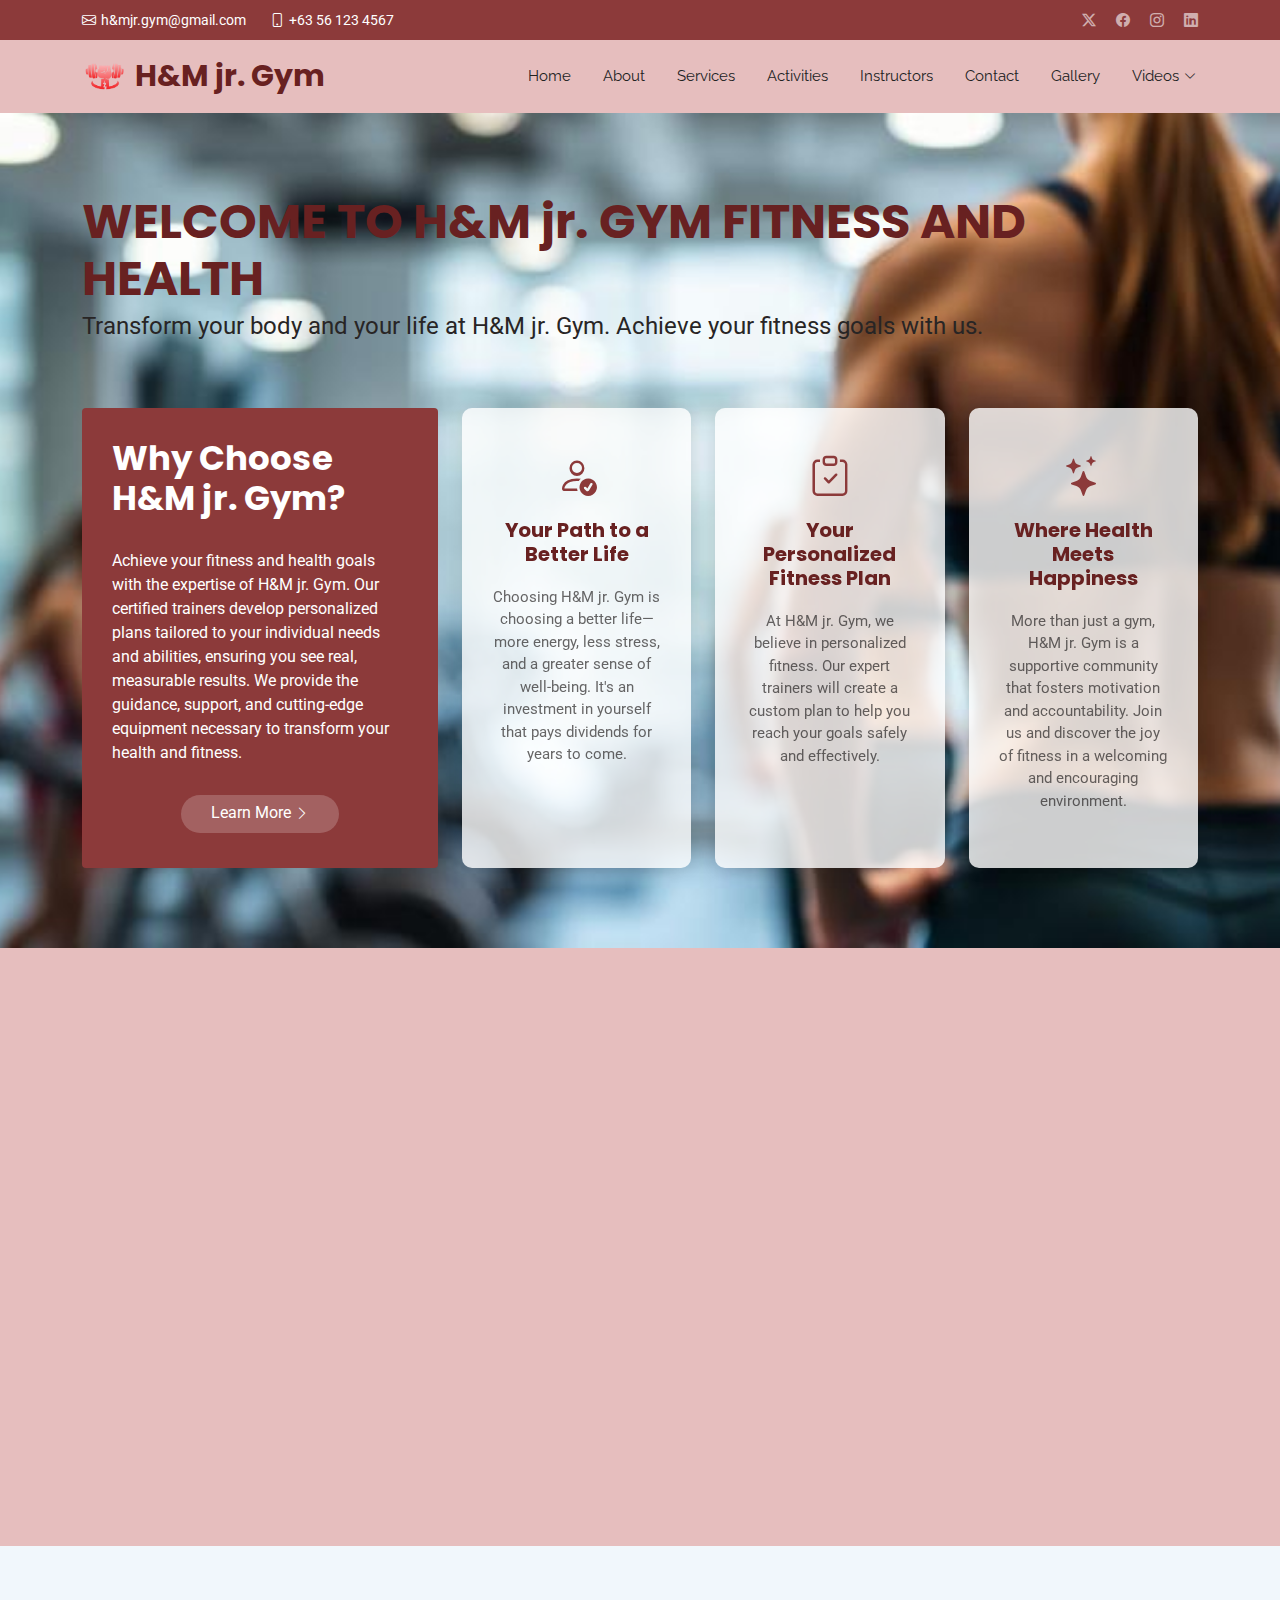
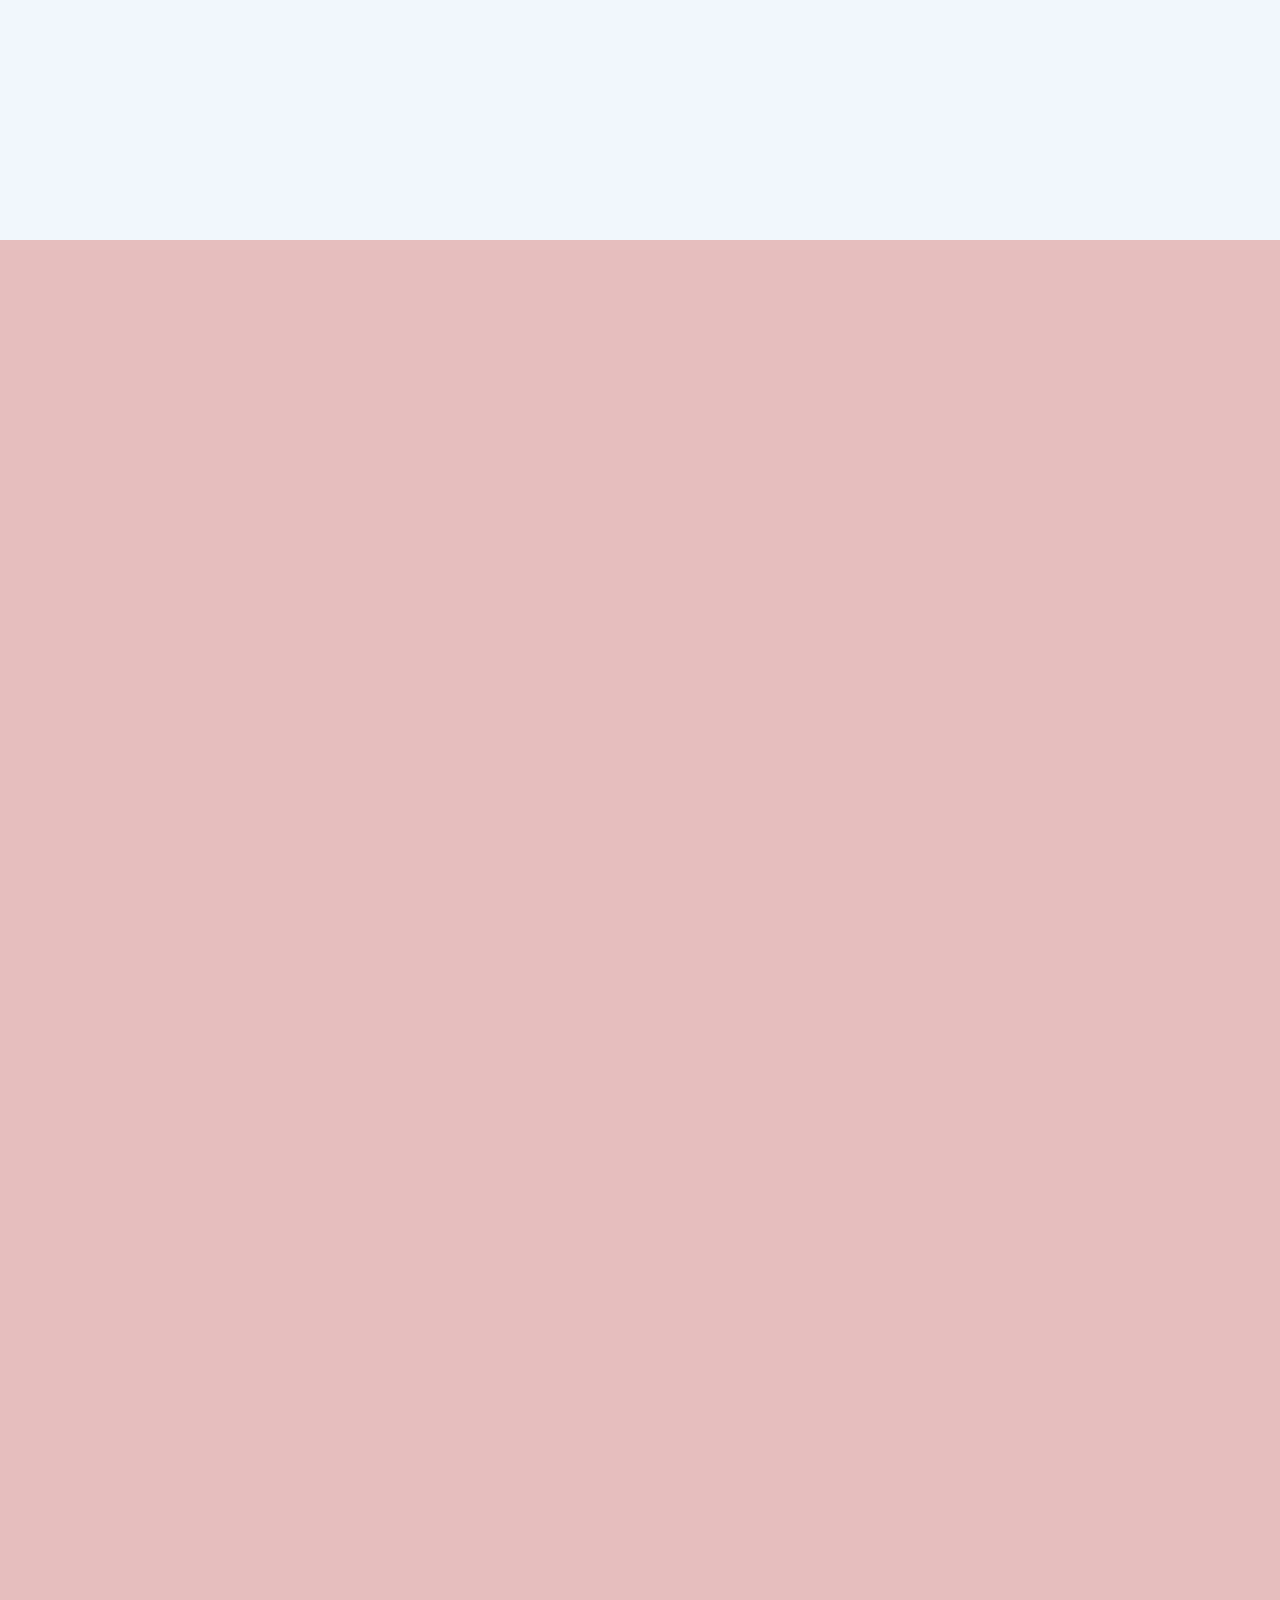
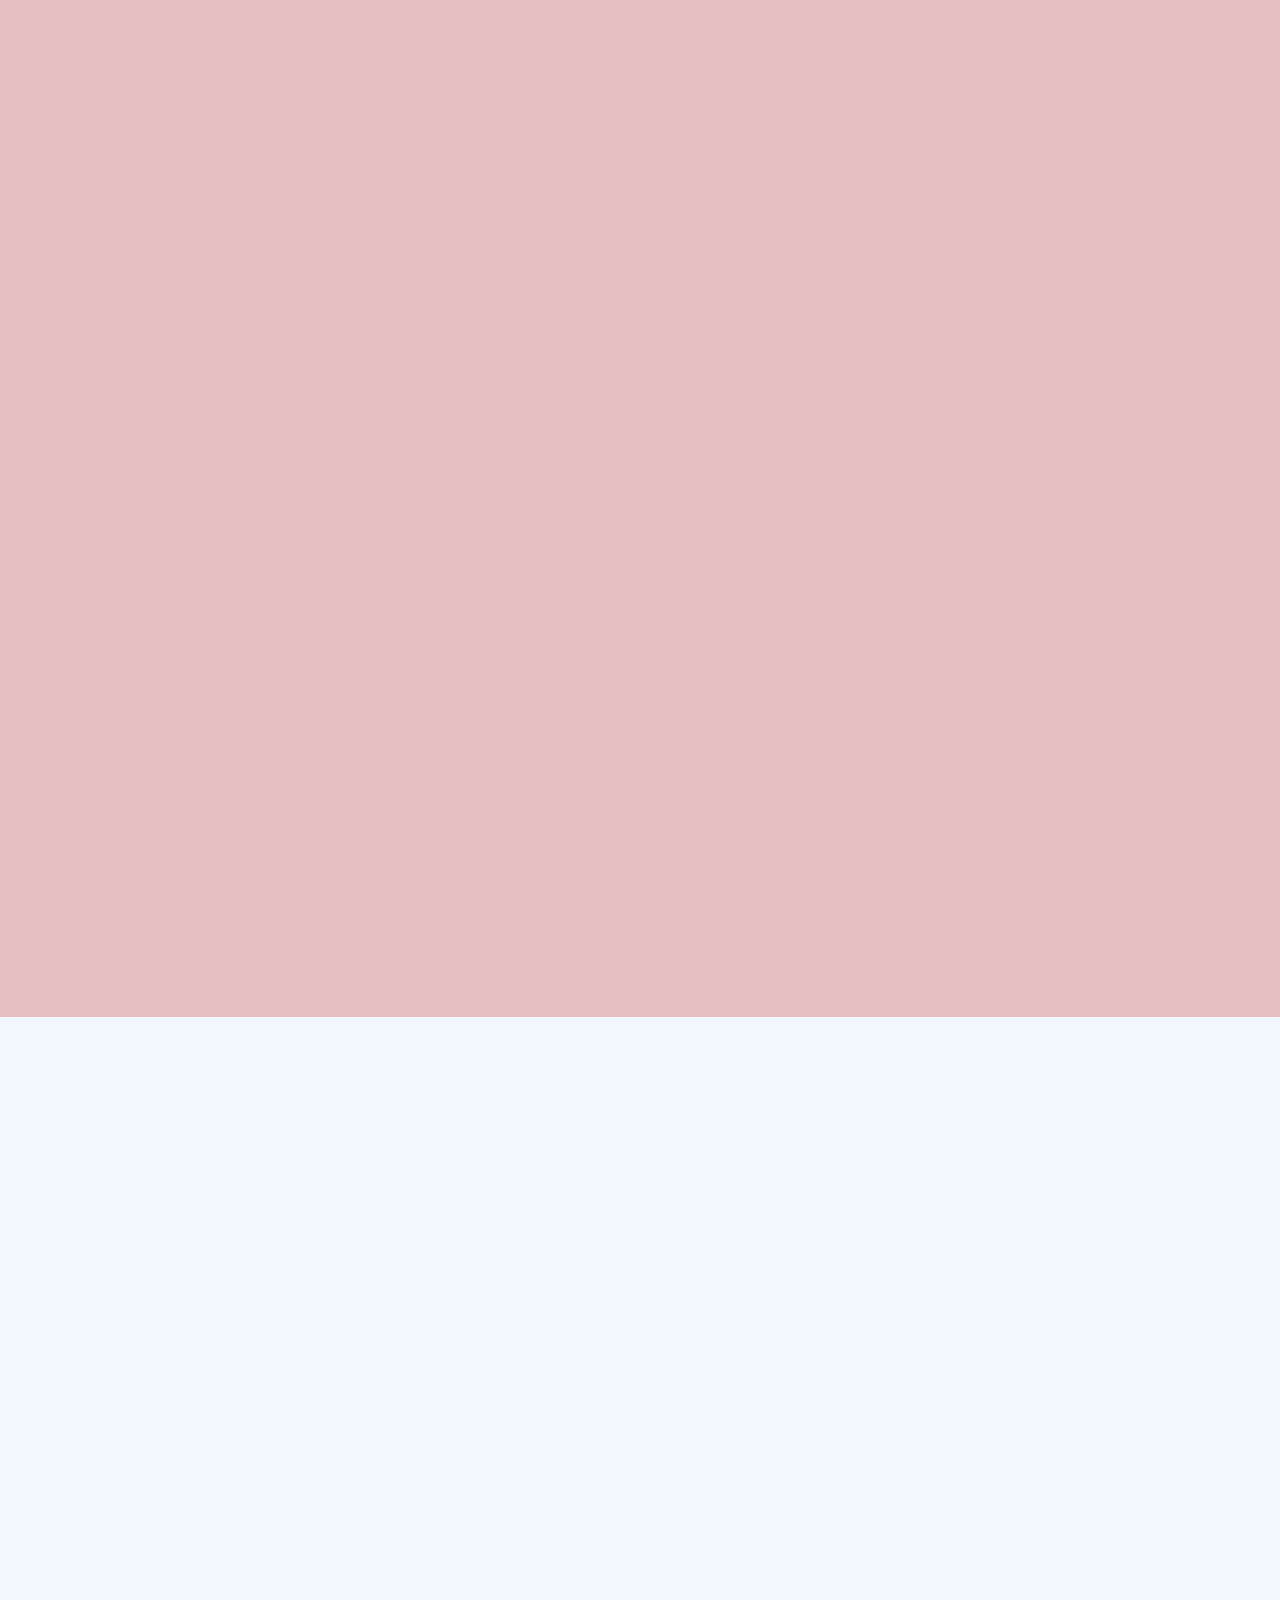
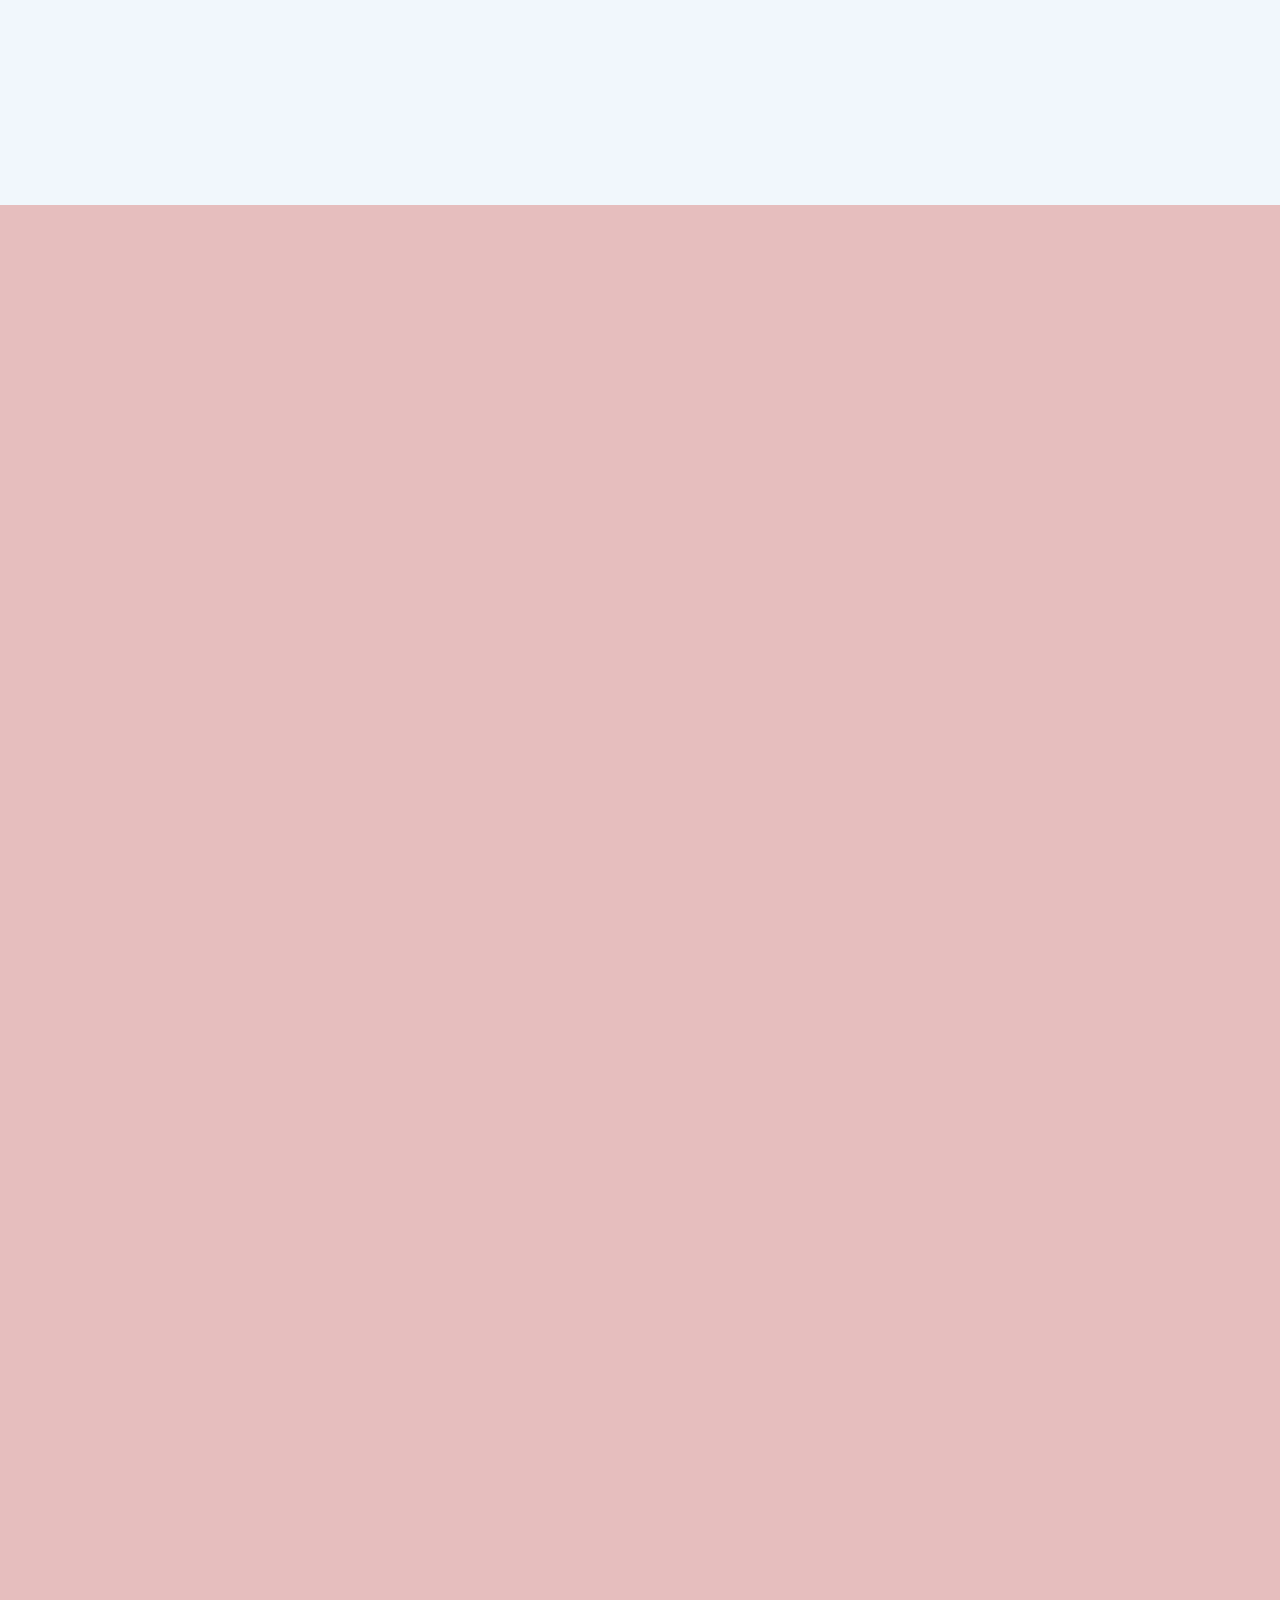
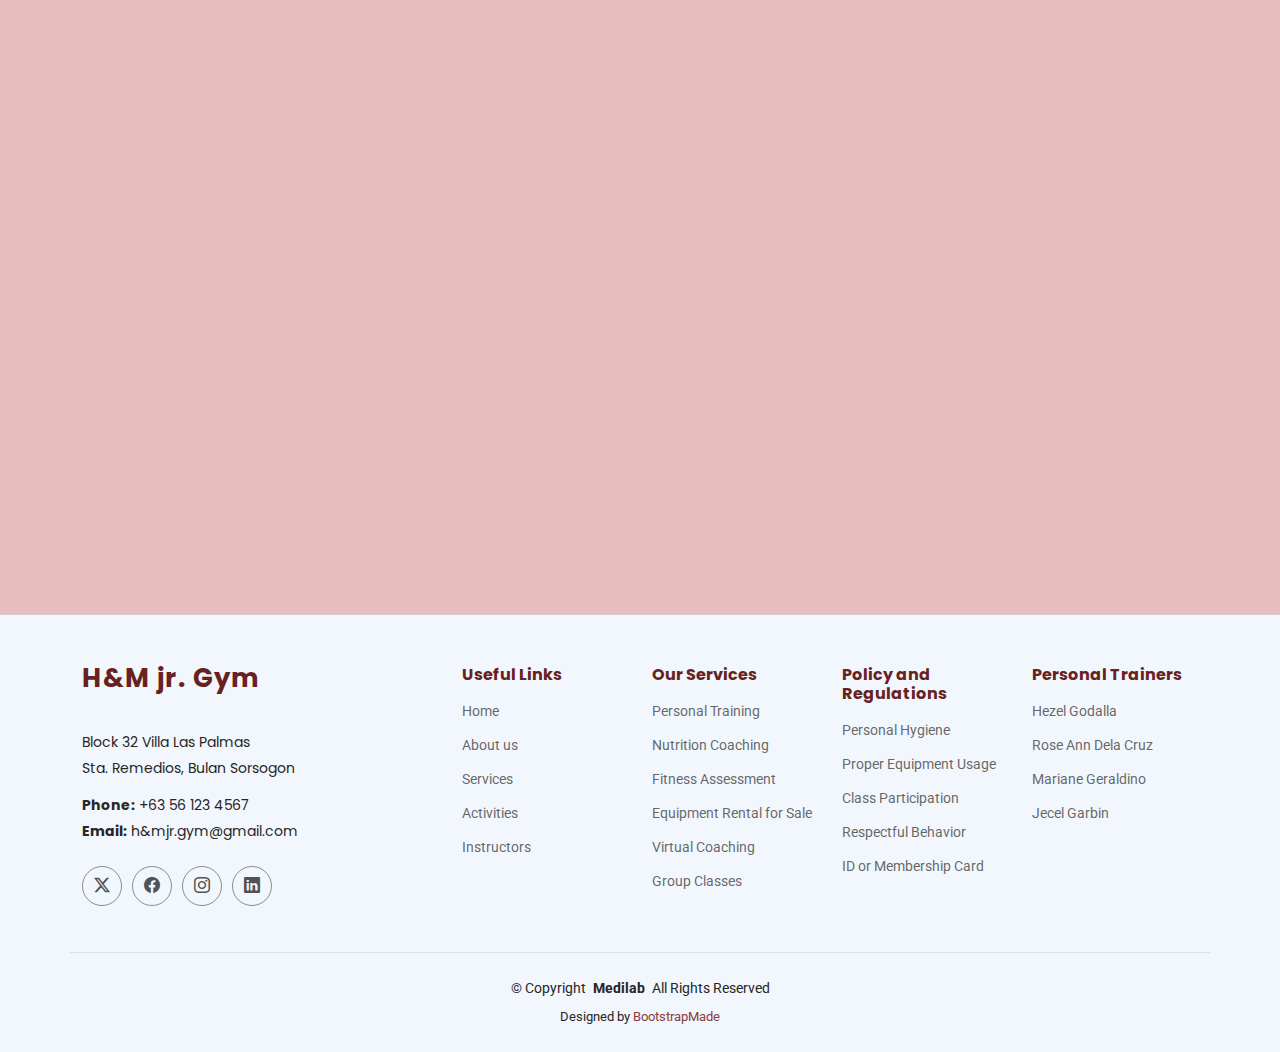
==== commit 18839c09: "delete appointment section and contact form, change location" ====
--- a/index.html
+++ b/index.html
@@ -89,7 +89,6 @@
           <i class="mobile-nav-toggle d-xl-none bi bi-list"></i>
         </nav>
 
-        <a class="cta-btn d-none d-sm-block" href="#appointment">Make an Appointment</a>
 
       </div>
 
@@ -236,7 +235,7 @@
           <div class="col-lg-3 col-md-6 d-flex flex-column align-items-center">
             <i class="bi bi-people-fill"></i>
             <div class="stats-item">
-              <span data-purecounter-start="0" data-purecounter-end="303" data-purecounter-duration="1" class="purecounter"></span>
+              <span data-purecounter-start="0" data-purecounter-end="1143" data-purecounter-duration="1" class="purecounter"></span>
               <p>Members</p>
             </div>
           </div><!-- End Stats Item -->
@@ -348,69 +347,6 @@
       </div>
 
     </section><!-- /Services Section -->
-
-    <!-- Appointment Section -->
-    <section id="appointment" class="appointment section">
-
-      <!-- Section Title -->
-      <div class="container section-title" data-aos="fade-up">
-        <h2>Appointment</h2>
-        <p>Ready to book your appointment? Choose a time that works best for you.</p>
-      </div><!-- End Section Title -->
-
-      <div class="container" data-aos="fade-up" data-aos-delay="100">
-
-        <form action="forms/appointment.php" method="post" role="form" class="php-email-form">
-          <div class="row">
-            <div class="col-md-4 form-group">
-              <input type="text" name="name" class="form-control" id="name" placeholder="Your Name" required="">
-            </div>
-            <div class="col-md-4 form-group mt-3 mt-md-0">
-              <input type="email" class="form-control" name="email" id="email" placeholder="Your Email" required="">
-            </div>
-            <div class="col-md-4 form-group mt-3 mt-md-0">
-              <input type="tel" class="form-control" name="phone" id="phone" placeholder="Your Phone" required="">
-            </div>
-          </div>
-          <div class="row">
-            <div class="col-md-4 form-group mt-3">
-              <input type="datetime-local" name="date" class="form-control datepicker" id="date" placeholder="Appointment Date" required="">
-            </div>
-            <div class="col-md-4 form-group mt-3">
-              <select name="department" id="department" class="form-select" required="">
-                <option value="">Select Activities</option>
-                <option value="Department 1">Strength Training</option>
-                <option value="Department 2">Cardio Workouts</option>
-                <option value="Department 3">Yoga & Flexibility</option>
-                <option value="Department 3">High Intensity Interval Training</option>
-                <option value="Department 3">Nutrition & Wellness</option>
-              </select>
-            </div>
-            <div class="col-md-4 form-group mt-3">
-              <select name="doctor" id="doctor" class="form-select" required="">
-                <option value="">Select Instructors</option>
-                <option value="Doctor 1">Hezel Godalla</option>
-                <option value="Doctor 2">Mariane Geraldino</option>
-                <option value="Doctor 3">Rose Ann Dela Cruz</option>
-                <option value="Doctor 3">Jecel Garbin</option>
-              </select>
-            </div>
-          </div>
-
-          <div class="form-group mt-3">
-            <textarea class="form-control" name="message" rows="5" placeholder="Message (Optional)"></textarea>
-          </div>
-          <div class="mt-3">
-            <div class="loading">Loading</div>
-            <div class="error-message"></div>
-            <div class="sent-message">Your appointment request has been sent successfully. Thank you!</div>
-            <div class="text-center"><button type="submit">Make an Appointment</button></div>
-          </div>
-        </form>
-
-      </div>
-
-    </section><!-- /Appointment Section -->
 
     <!-- Activities Section -->
     <section id="activities" class="activities section">
@@ -907,82 +843,53 @@
       </div><!-- End Section Title -->
 
       <div class="mb-5" data-aos="fade-up" data-aos-delay="200">
-        <iframe src="https://www.google.com/maps/embed?pb=!1m18!1m12!1m3!1d2297.945980849205!2d123.87272066375712!3d12.659631205442947!2m3!1f0!2f0!3f0!3m2!1i1024!2i768!4f13.1!3m3!1m2!1s0x33a0d799bffb697b%3A0x6df0de25a646c7b5!2sBoulevard!5e0!3m2!1sen!2sph!4v1741570217925!5m2!1sen!2sph" 
+        <iframe src="https://www.google.com/maps/embed?pb=!1m18!1m12!1m3!1d10094.556423879903!2d123.87529156904964!3d12.67338446197284!2m3!1f0!2f0!3f0!3m2!1i1024!2i768!4f13.1!3m3!1m2!1s0x33a0d6c984000001%3A0xcca4c77ab197faa6!2sVilla%20Las%20Palmas%20Subdivision!5e0!3m2!1sen!2sph!4v1741842742174!5m2!1sen!2sph" 
             style="border:0; width: 100%; height: 270px;" 
             allowfullscreen="" 
             loading="lazy" 
             referrerpolicy="no-referrer-when-downgrade">
         </iframe>
     </div>
+    
     <!-- End Google Maps -->
 
-      <div class="container" data-aos="fade-up" data-aos-delay="100">
-
-        <div class="row gy-4">
-
+    <div class="container" data-aos="fade-up" data-aos-delay="100">
+      <div class="row gy-4">
+          <!-- Location -->
           <div class="col-lg-4">
-            <div class="info-item d-flex" data-aos="fade-up" data-aos-delay="300">
-              <i class="bi bi-geo-alt flex-shrink-0"></i>
-              <div>
-                <h3>Location</h3>
-                <p>Zone 2, Bulan Sorsogon</p>
-              </div>
+              <div class="info-item d-flex" data-aos="fade-up" data-aos-delay="300">
+                  <i class="bi bi-geo-alt flex-shrink-0"></i>
+                  <div>
+                      <h3>Location</h3>
+                      <p>Villa Las Palmas Subdivision, Bulan Sorsogon</p>
+                  </div>
+              </div>
+          </div>
+          <!-- Call Us -->
+          <div class="col-lg-4">
+              <div class="info-item d-flex" data-aos="fade-up" data-aos-delay="400">
+                  <i class="bi bi-telephone flex-shrink-0"></i>
+                  <div>
+                      <h3>Call Us</h3>
+                      <p>+63 56 123 4567</p>
+                  </div>
+              </div>
+          </div>
+          <!-- Email Us -->
+          <div class="col-lg-4">
+              <div class="info-item d-flex" data-aos="fade-up" data-aos-delay="500">
+                  <i class="bi bi-envelope flex-shrink-0"></i>
+                  <div>
+                      <h3>Email Us</h3>
+                      <p>h&mjr.gym@gmail.com</p>
+                  </div>
+              </div>
+          </div>
+      </div>
+  </div>
+  
             </div><!-- End Info Item -->
-
-            <div class="info-item d-flex" data-aos="fade-up" data-aos-delay="400">
-              <i class="bi bi-telephone flex-shrink-0"></i>
-              <div>
-                <h3>Call Us</h3>
-                <p>+63 56 123 4567</p>
-              </div>
-            </div><!-- End Info Item -->
-
-            <div class="info-item d-flex" data-aos="fade-up" data-aos-delay="500">
-              <i class="bi bi-envelope flex-shrink-0"></i>
-              <div>
-                <h3>Email Us</h3>
-                <p>h&mjr.gym@gmail.com</p>
-              </div>
-            </div><!-- End Info Item -->
-
-          </div>
-
-          <div class="col-lg-8">
-            <form action="forms/contact.php" method="post" class="php-email-form" data-aos="fade-up" data-aos-delay="200">
-              <div class="row gy-4">
-
-                <div class="col-md-6">
-                  <input type="text" name="name" class="form-control" placeholder="Your Name" required="">
-                </div>
-
-                <div class="col-md-6 ">
-                  <input type="email" class="form-control" name="email" placeholder="Your Email" required="">
-                </div>
-
-                <div class="col-md-12">
-                  <input type="text" class="form-control" name="subject" placeholder="Subject" required="">
-                </div>
-
-                <div class="col-md-12">
-                  <textarea class="form-control" name="message" rows="6" placeholder="Message" required=""></textarea>
-                </div>
-
-                <div class="col-md-12 text-center">
-                  <div class="loading">Loading</div>
-                  <div class="error-message"></div>
-                  <div class="sent-message">Your message has been sent. Thank you!</div>
-
-                  <button type="submit">Send Message</button>
-                </div>
-
-              </div>
-            </form>
-          </div><!-- End Contact Form -->
-
-        </div>
-
-      </div>
-
+            
     </section><!-- /Contact Section -->
 
   </main>
@@ -996,8 +903,8 @@
             <span class="sitename">H&M jr. Gym</span>
           </a>
           <div class="footer-contact pt-3">
-            <p>A108 Boulevard Street</p>
-            <p>Zone 2, Bulan Sorsogon</p>
+            <p>Block 32 Villa Las Palmas</p>
+            <p>Sta. Remedios, Bulan Sorsogon</p>
             <p class="mt-3"><strong>Phone:</strong> <span>+63 56 123 4567</span></p>
             <p><strong>Email:</strong> <span>h&mjr.gym@gmail.com</span></p>
           </div>
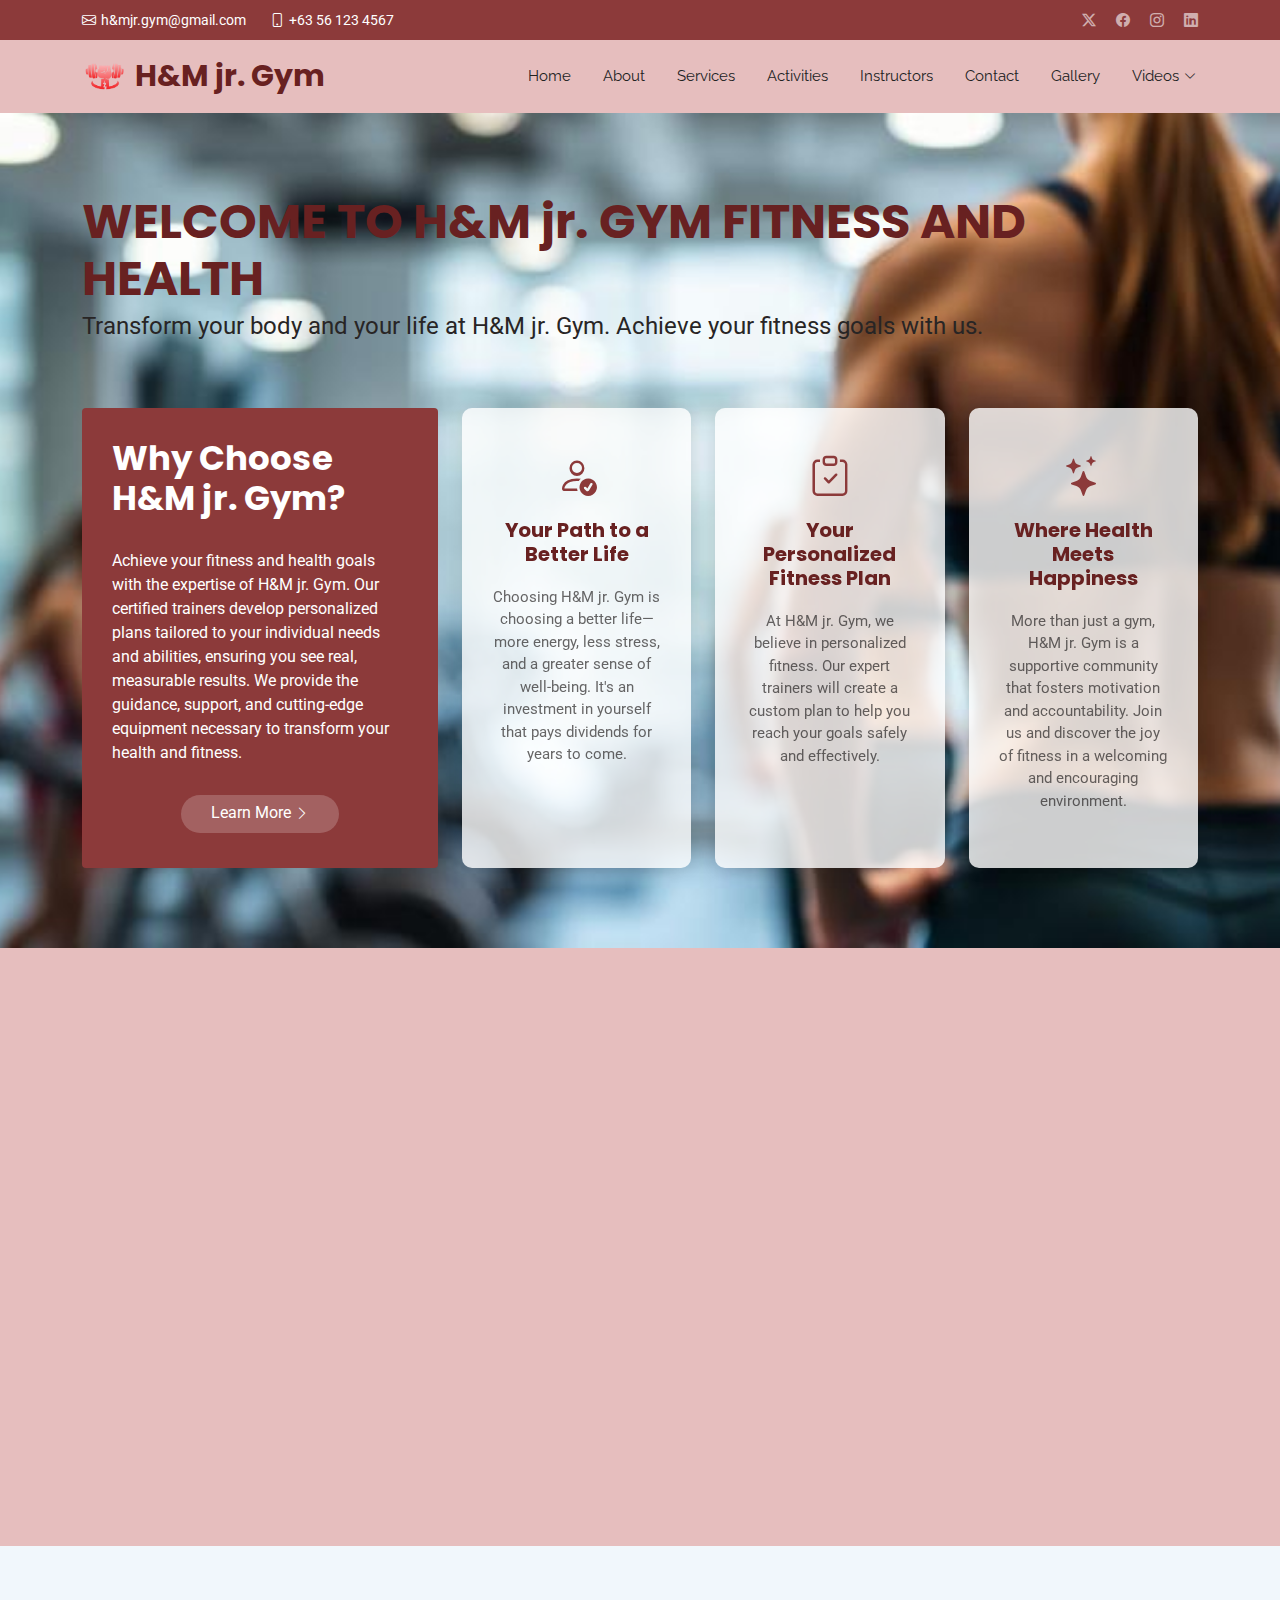
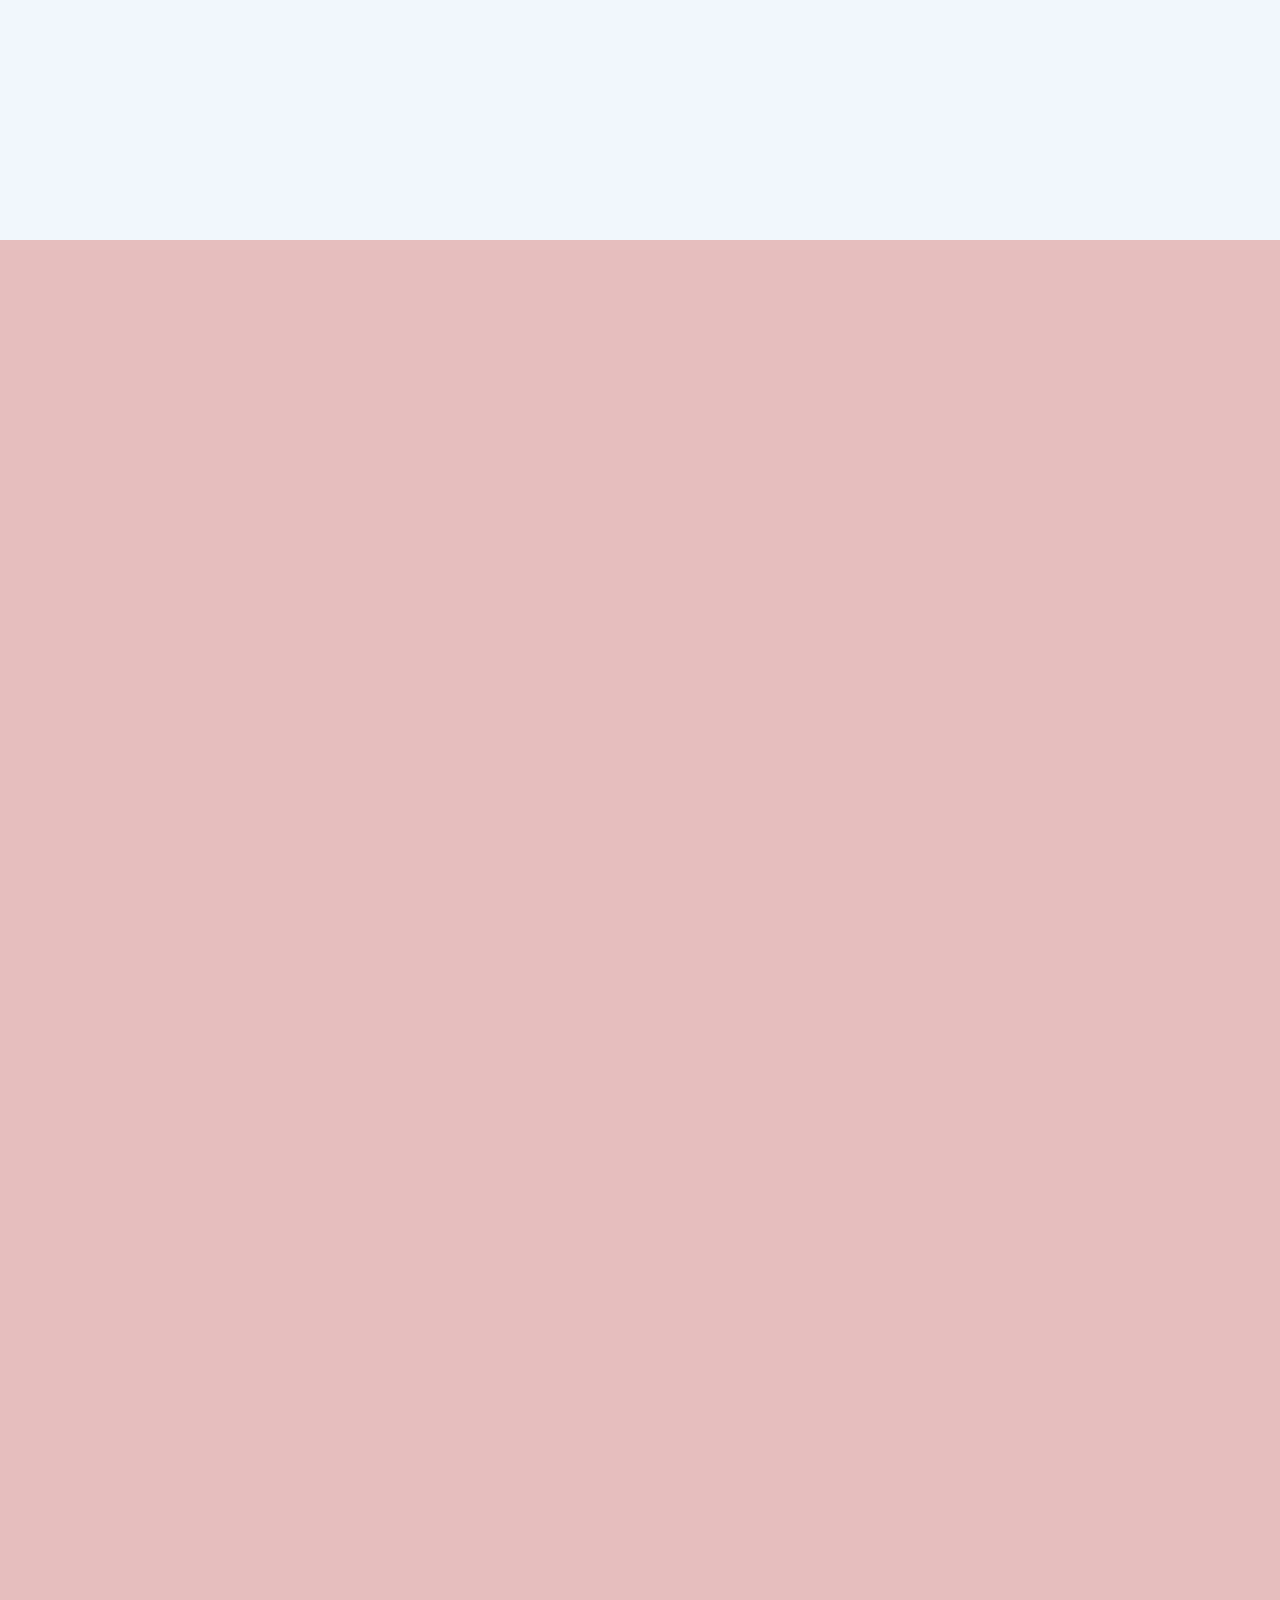
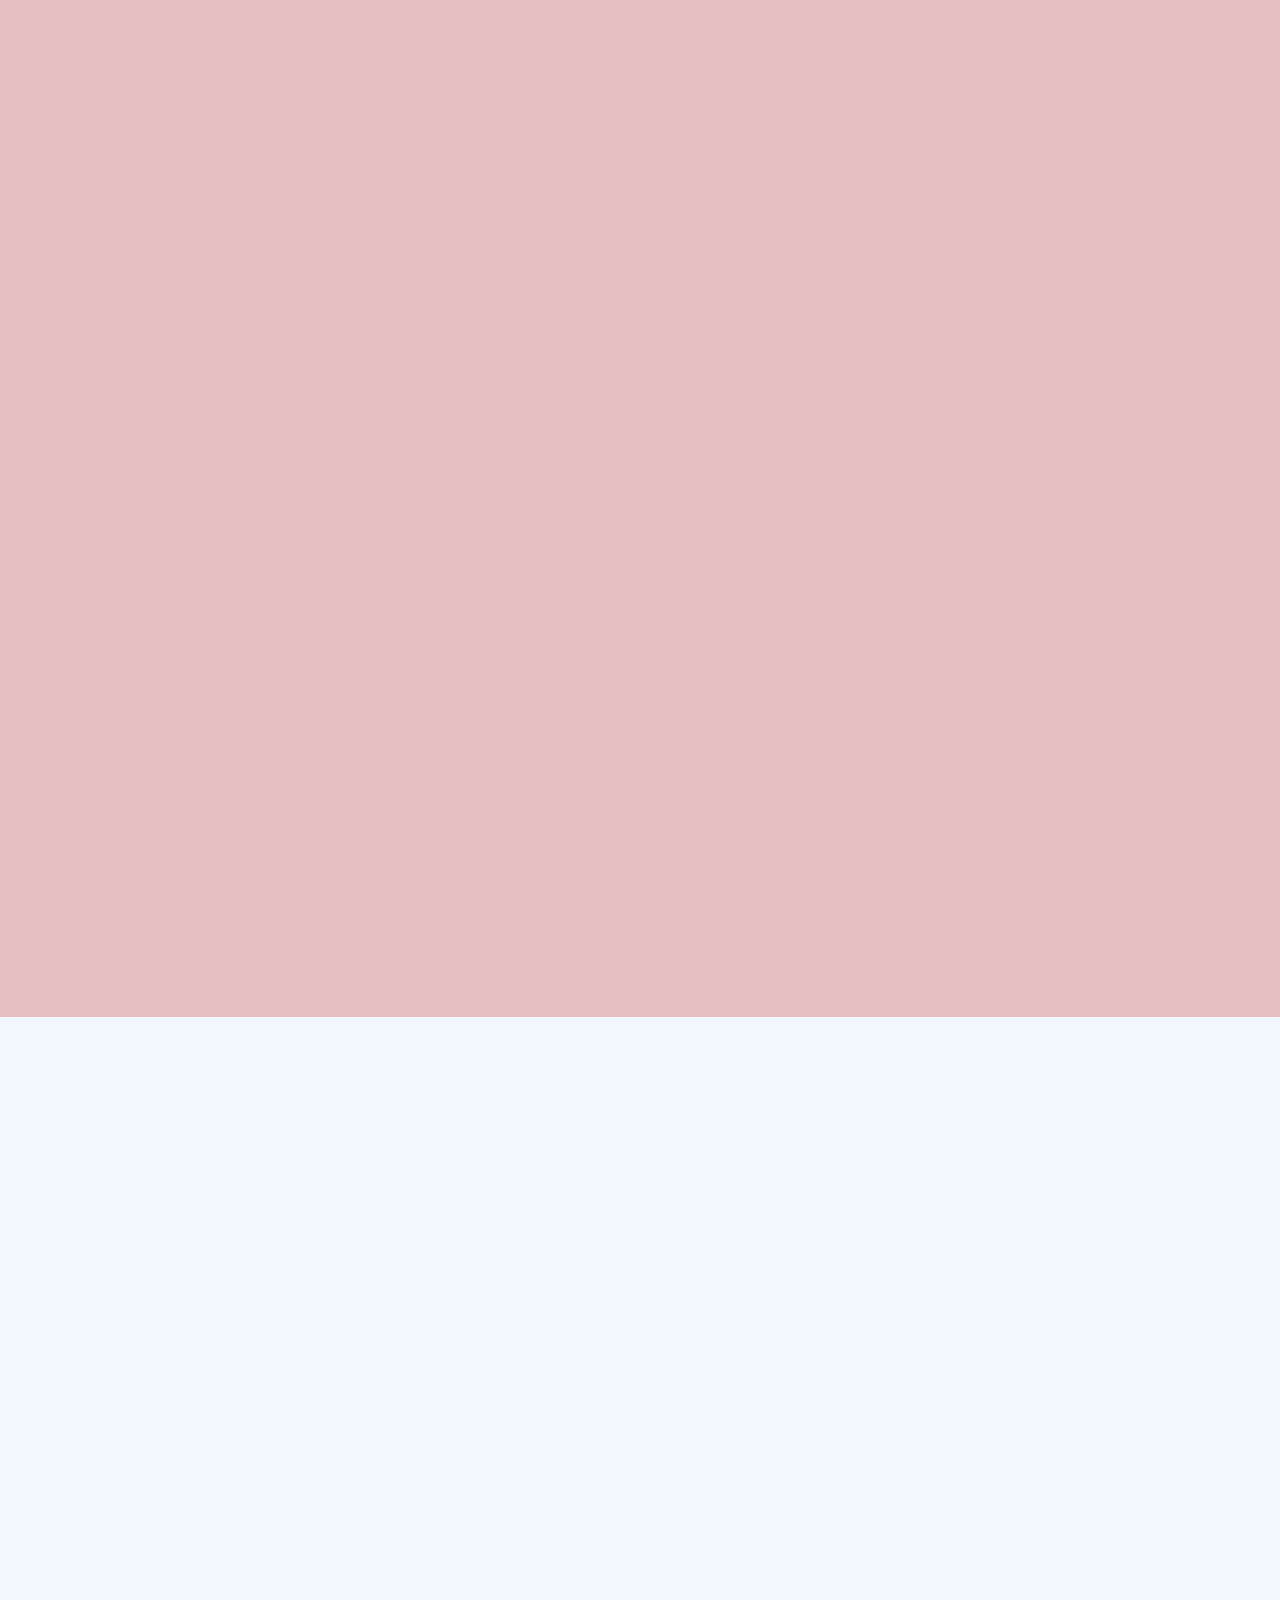
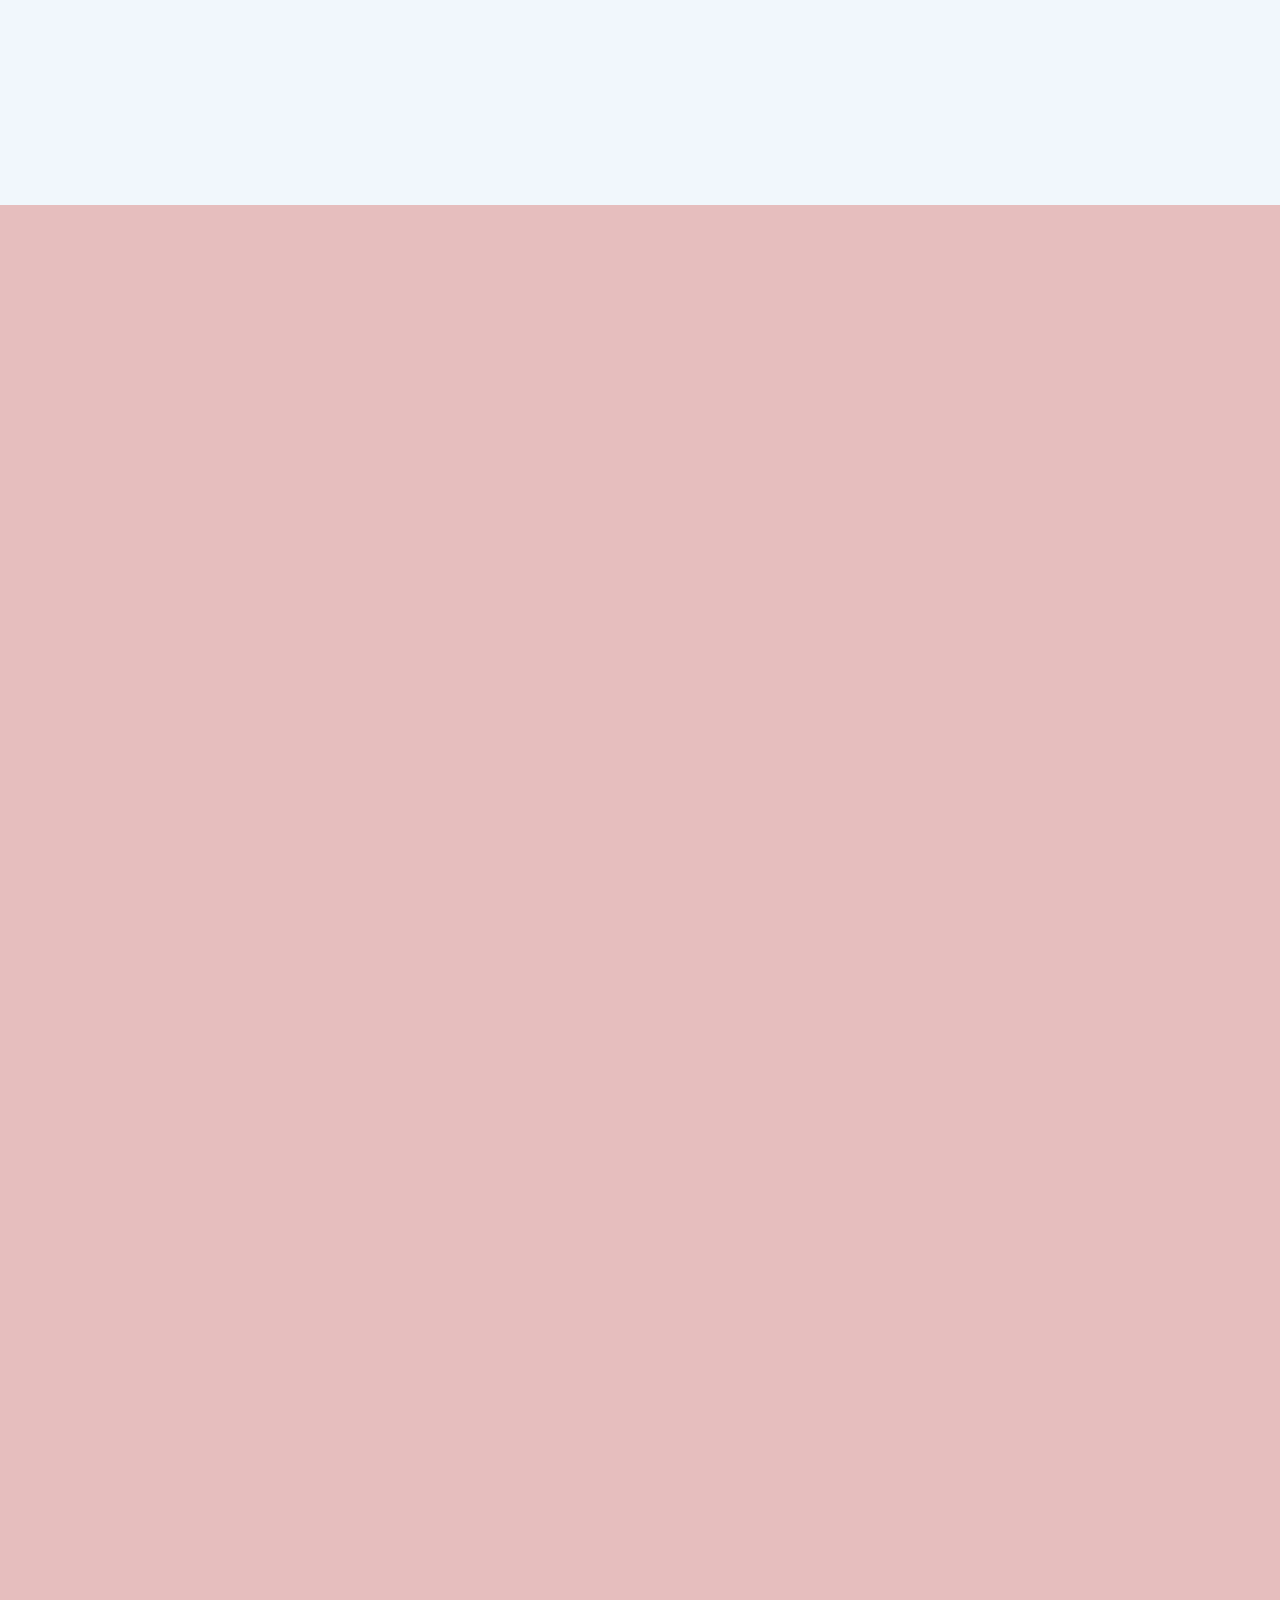
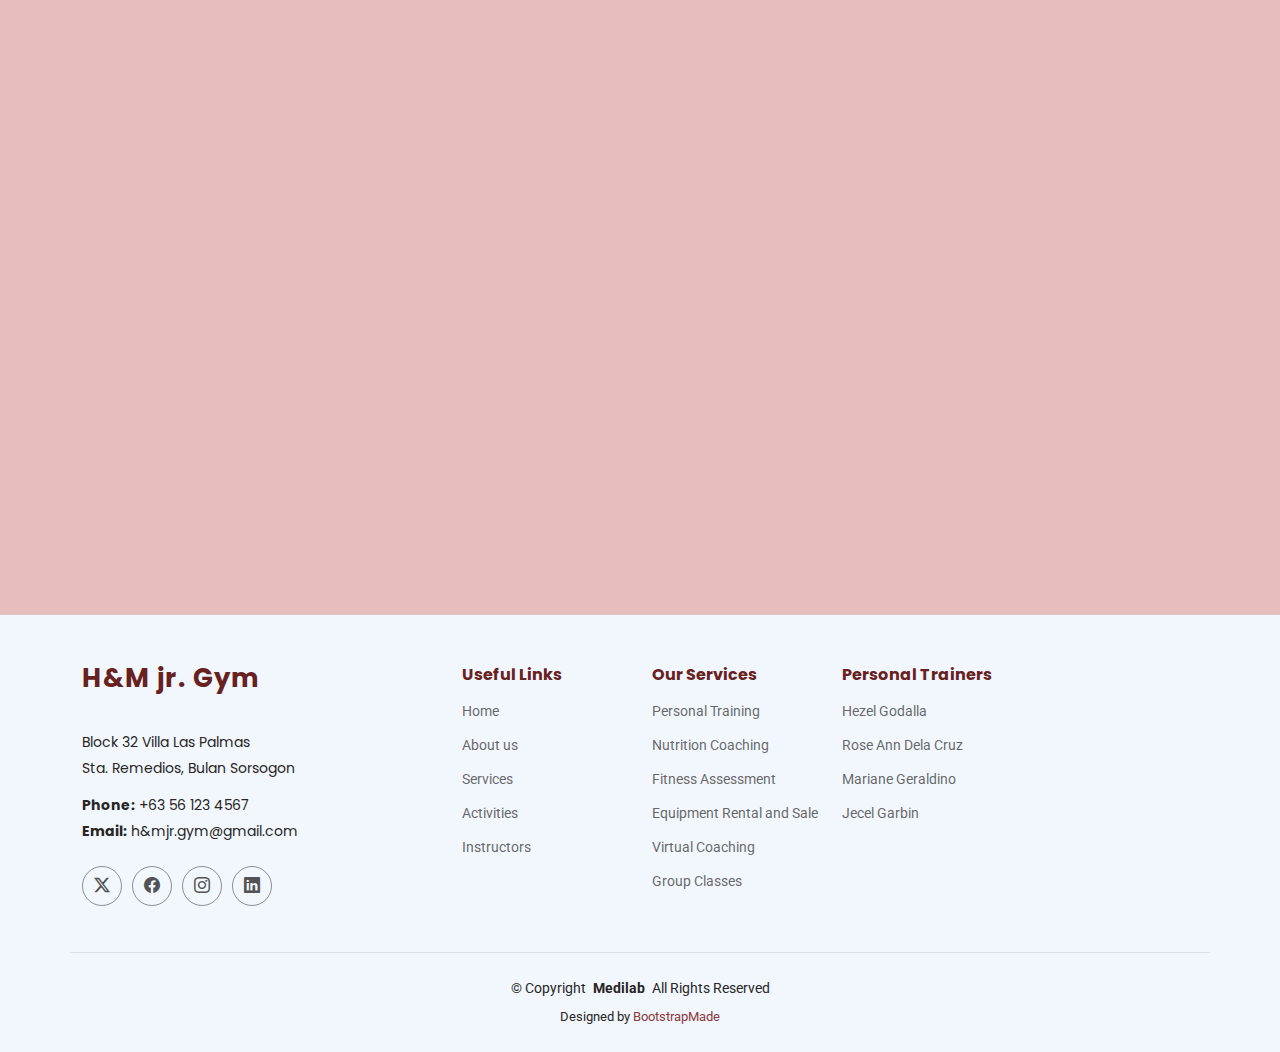
==== commit 9cd0c8c7: "buttons" ====
--- a/index.html
+++ b/index.html
@@ -267,19 +267,20 @@
 
         <div class="row gy-4">
 
-          <div class="col-lg-4 col-md-6" data-aos="fade-up" data-aos-delay="100">
-            <div class="service-item  position-relative">
-              <div class="icon">
-                <i class="fas fa-heartbeat"></i>
-              </div>
-              <a href="#" class="stretched-link">
-                <h3>Personal Training</h3>
-              </a>
-              <p> Our personal trainer can help you create a customized workout plan, provide guidance and motivation, and ensure you are using proper form to prevent injuries.</p>
-            </div>
-          </div><!-- End Service Item -->
-
-          <div class="col-lg-4 col-md-6" data-aos="fade-up" data-aos-delay="200">
+          <div id="personal-training" class="col-lg-4 col-md-6" data-aos="fade-up" data-aos-delay="100">
+            <div class="service-item position-relative">
+                <div class="icon">
+                    <i class="fas fa-heartbeat"></i>
+                </div>
+                <a href="#" class="stretched-link">
+                    <h3>Personal Training</h3>
+                </a>
+                <p>Our personal trainer can help you create a customized workout plan, provide guidance and motivation, and ensure you are using proper form to prevent injuries.</p>
+            </div>
+        </div>
+        <!-- End Service Item -->
+
+        <div id="nutrition-coaching" class="col-lg-4 col-md-6" data-aos="fade-up" data-aos-delay="100">
             <div class="service-item position-relative">
               <div class="icon">
                 <i class="bi bi-apple"></i>
@@ -291,7 +292,7 @@
             </div>
           </div><!-- End Service Item -->
 
-          <div class="col-lg-4 col-md-6" data-aos="fade-up" data-aos-delay="300">
+          <div id="fitness-assessment" class="col-lg-4 col-md-6" data-aos="fade-up" data-aos-delay="100">
             <div class="service-item position-relative">
               <div class="icon">
                 <i class="bi bi-bar-chart-line"></i>
@@ -303,7 +304,7 @@
             </div>
           </div><!-- End Service Item -->
 
-          <div class="col-lg-4 col-md-6" data-aos="fade-up" data-aos-delay="400">
+          <div id="equipment-rental-and-sale" class="col-lg-4 col-md-6" data-aos="fade-up" data-aos-delay="100">
             <div class="service-item position-relative">
               <div class="icon">
                 <i class="bi bi-box-seam"></i>
@@ -316,7 +317,7 @@
             </div>
           </div><!-- End Service Item -->
 
-          <div class="col-lg-4 col-md-6" data-aos="fade-up" data-aos-delay="500">
+          <div id="virtual-coaching" class="col-lg-4 col-md-6" data-aos="fade-up" data-aos-delay="100">
             <div class="service-item position-relative">
               <div class="icon">
                 <i class="bi bi-laptop"></i>
@@ -329,7 +330,7 @@
             </div>
           </div><!-- End Service Item -->
 
-          <div class="col-lg-4 col-md-6" data-aos="fade-up" data-aos-delay="600">
+          <div id="group-classes" class="col-lg-4 col-md-6" data-aos="fade-up" data-aos-delay="100">
             <div class="service-item position-relative">
               <div class="icon">
                 <i class="bi bi-people"></i>
@@ -464,22 +465,25 @@
 
         <div class="row gy-4">
 
-          <div class="col-lg-6" data-aos="fade-up" data-aos-delay="100">
+          <div id="hezel-godalla" class="col-lg-6" data-aos="fade-up" data-aos-delay="100">
             <div class="team-member d-flex align-items-start">
-              <div class="pic"><img src="assets\img\instructors\instructor_1.jpeg" class="img-fluid" alt=""></div>
-              <div class="member-info">
-                <h4>Hezel Godalla</h4>
-                <span>Registered Nutritionist-Dietitian (RND)</span>
-                <p>Transform your health through personalized nutrition plans. Let's achieve your goals together.</p>
-                <div class="social">
-                  <a href="https://www.facebook.com/hezelestillore.godalla"><i class="bi bi-facebook"></i></a>
-                  <a href="https://www.instagram.com/lalazy.l?igsh=MXZkZ2N4eHI1cWxiZw=="><i class="bi bi-instagram"></i></a>
-                </div>
-              </div>
-            </div>
-          </div><!-- End Team Member -->
-
-          <div class="col-lg-6" data-aos="fade-up" data-aos-delay="200">
+                <div class="pic">
+                    <img src="assets/img/instructors/instructor_1.jpeg" class="img-fluid" alt="">
+                </div>
+                <div class="member-info">
+                    <h4>Hezel Godalla</h4>
+                    <span>Registered Nutritionist-Dietitian (RND)</span>
+                    <p>Transform your health through personalized nutrition plans. Let's achieve your goals together.</p>
+                    <div class="social">
+                        <a href="https://www.facebook.com/hezelestillore.godalla"><i class="bi bi-facebook"></i></a>
+                        <a href="https://www.instagram.com/lalazy.l?igsh=MXZkZ2N4eHI1cWxiZw=="><i class="bi bi-instagram"></i></a>
+                    </div>
+                </div>
+            </div>
+        </div>
+        <!-- End Team Member -->
+
+        <div id="rose-ann-dela-cruz" class="col-lg-6" data-aos="fade-up" data-aos-delay="100">
             <div class="team-member d-flex align-items-start">
               <div class="pic"><img src="assets\img\instructors\instructor_2.jpg" class="img-fluid" alt=""></div>
               <div class="member-info">
@@ -494,7 +498,7 @@
             </div>
           </div><!-- End Team Member -->
 
-          <div class="col-lg-6" data-aos="fade-up" data-aos-delay="300">
+          <div id="mariane-geraldino" class="col-lg-6" data-aos="fade-up" data-aos-delay="100">
             <div class="team-member d-flex align-items-start">
               <div class="pic"><img src="assets\img\instructors\instructor_3.jpg" class="img-fluid" alt=""></div>
               <div class="member-info">
@@ -509,7 +513,7 @@
             </div>
           </div><!-- End Team Member -->
 
-          <div class="col-lg-6" data-aos="fade-up" data-aos-delay="400">
+          <div id="jecel-garbin" class="col-lg-6" data-aos="fade-up" data-aos-delay="100">
             <div class="team-member d-flex align-items-start">
               <div class="pic"><img src="assets\img\instructors\instructor_4.jpg" class="img-fluid" alt=""></div>
               <div class="member-info">
@@ -919,44 +923,33 @@
         <div class="col-lg-2 col-md-3 footer-links">
           <h4>Useful Links</h4>
           <ul>
-            <li><a href="#">Home</a></li>
-            <li><a href="#">About us</a></li>
-            <li><a href="#">Services</a></li>
-            <li><a href="#">Activities</a></li>
-            <li><a href="#">Instructors</a></li>
+            <li><a href="#hero">Home</a></li>
+            <li><a href="#about">About us</a></li>
+            <li><a href="#services">Services</a></li>
+            <li><a href="#activities">Activities</a></li>
+            <li><a href="#instructors">Instructors</a></li>
           </ul>
         </div>
 
         <div class="col-lg-2 col-md-3 footer-links">
           <h4>Our Services</h4>
           <ul>
-            <li><a href="#">Personal Training</a></li>
-            <li><a href="#">Nutrition Coaching</a></li>
-            <li><a href="#">Fitness Assessment</a></li>
-            <li><a href="#">Equipment Rental for Sale</a></li>
-            <li><a href="#">Virtual Coaching</a></li>
-            <li><a href="#">Group Classes</a></li>
-          </ul>
-        </div>
-
-        <div class="col-lg-2 col-md-3 footer-links">
-          <h4>Policy and Regulations</h4>
-          <ul>
-            <li><a href="#">Personal Hygiene</a></li>
-            <li><a href="#">Proper Equipment Usage</a></li>
-            <li><a href="#">Class Participation</a></li>
-            <li><a href="#">Respectful Behavior</a></li>
-            <li><a href="#">ID or Membership Card</a></li>
+            <li><a href="#personal-training">Personal Training</a></li>
+            <li><a href="#nutrition-coaching">Nutrition Coaching</a></li>
+            <li><a href="#fitness-assessment">Fitness Assessment</a></li>
+            <li><a href="#equipment-rental-and-sale">Equipment Rental and Sale</a></li>
+            <li><a href="#virtual-coaching">Virtual Coaching</a></li>
+            <li><a href="#group-classes">Group Classes</a></li>
           </ul>
         </div>
 
         <div class="col-lg-2 col-md-3 footer-links">
           <h4>Personal Trainers</h4>
           <ul>
-            <li><a href="#">Hezel Godalla</a></li>
-            <li><a href="#">Rose Ann Dela Cruz</a></li>
-            <li><a href="#">Mariane Geraldino</a></li>
-            <li><a href="#">Jecel Garbin</a></li>
+            <li><a href="#hezel-godalla">Hezel Godalla</a></li>
+            <li><a href="#rose-ann-dela-cruz">Rose Ann Dela Cruz</a></li>
+            <li><a href="#mariane-geraldino">Mariane Geraldino</a></li>
+            <li><a href="#jecel-garbin">Jecel Garbin</a></li>
           </ul>
         </div>
 
--- a/assets/css/main.css
+++ b/assets/css/main.css
@@ -165,59 +165,6 @@
     opacity: 0;
   }
 }
-
-/* PHP Email Form Messages
-------------------------------*/
-.php-email-form .error-message {
-  display: none;
-  background: #df1529;
-  color: #ffffff;
-  text-align: left;
-  padding: 15px;
-  margin-bottom: 24px;
-  font-weight: 600;
-}
-
-.php-email-form .sent-message {
-  display: none;
-  color: #ffffff;
-  background: #059652;
-  text-align: center;
-  padding: 15px;
-  margin-bottom: 24px;
-  font-weight: 600;
-}
-
-.php-email-form .loading {
-  display: none;
-  background: var(--surface-color);
-  text-align: center;
-  padding: 15px;
-  margin-bottom: 24px;
-}
-
-.php-email-form .loading:before {
-  content: "";
-  display: inline-block;
-  border-radius: 50%;
-  width: 24px;
-  height: 24px;
-  margin: 0 10px -6px 0;
-  border: 3px solid var(--accent-color);
-  border-top-color: var(--surface-color);
-  animation: php-email-form-loading 1s linear infinite;
-}
-
-@keyframes php-email-form-loading {
-  0% {
-    transform: rotate(0deg);
-  }
-
-  100% {
-    transform: rotate(360deg);
-  }
-}
-
 /*--------------------------------------------------------------
 # Global Header
 --------------------------------------------------------------*/
@@ -1184,63 +1131,6 @@
 }
 
 /*--------------------------------------------------------------
-# Appointment Section
---------------------------------------------------------------*/
-.appointment .php-email-form {
-  width: 100%;
-}
-
-.appointment .php-email-form .form-group {
-  padding-bottom: 8px;
-}
-
-.appointment .php-email-form input,
-.appointment .php-email-form textarea,
-.appointment .php-email-form select {
-  color: var(--default-color);
-  background-color: transparent;
-  border-color: color-mix(in srgb, var(--default-color), transparent 80%);
-  border-radius: 0;
-  box-shadow: none;
-  font-size: 14px;
-  padding: 10px !important;
-}
-
-.appointment .php-email-form input:focus,
-.appointment .php-email-form textarea:focus,
-.appointment .php-email-form select:focus {
-  border-color: var(--accent-color);
-}
-
-.appointment .php-email-form input::placeholder,
-.appointment .php-email-form textarea::placeholder,
-.appointment .php-email-form select::placeholder {
-  color: color-mix(in srgb, var(--default-color), transparent 70%);
-}
-
-.appointment .php-email-form input,
-.appointment .php-email-form select {
-  height: 44px;
-}
-
-.appointment .php-email-form textarea {
-  padding: 10px 12px;
-}
-
-.appointment .php-email-form button[type=submit] {
-  background: var(--accent-color);
-  border: 0;
-  padding: 10px 35px;
-  color: #fff;
-  transition: 0.4s;
-  border-radius: 50px;
-}
-
-.appointment .php-email-form button[type=submit]:hover {
-  background: color-mix(in srgb, var(--accent-color) 90%, white 15%);
-}
-
-/*--------------------------------------------------------------
 # Departments Section
 --------------------------------------------------------------*/
 .departments {
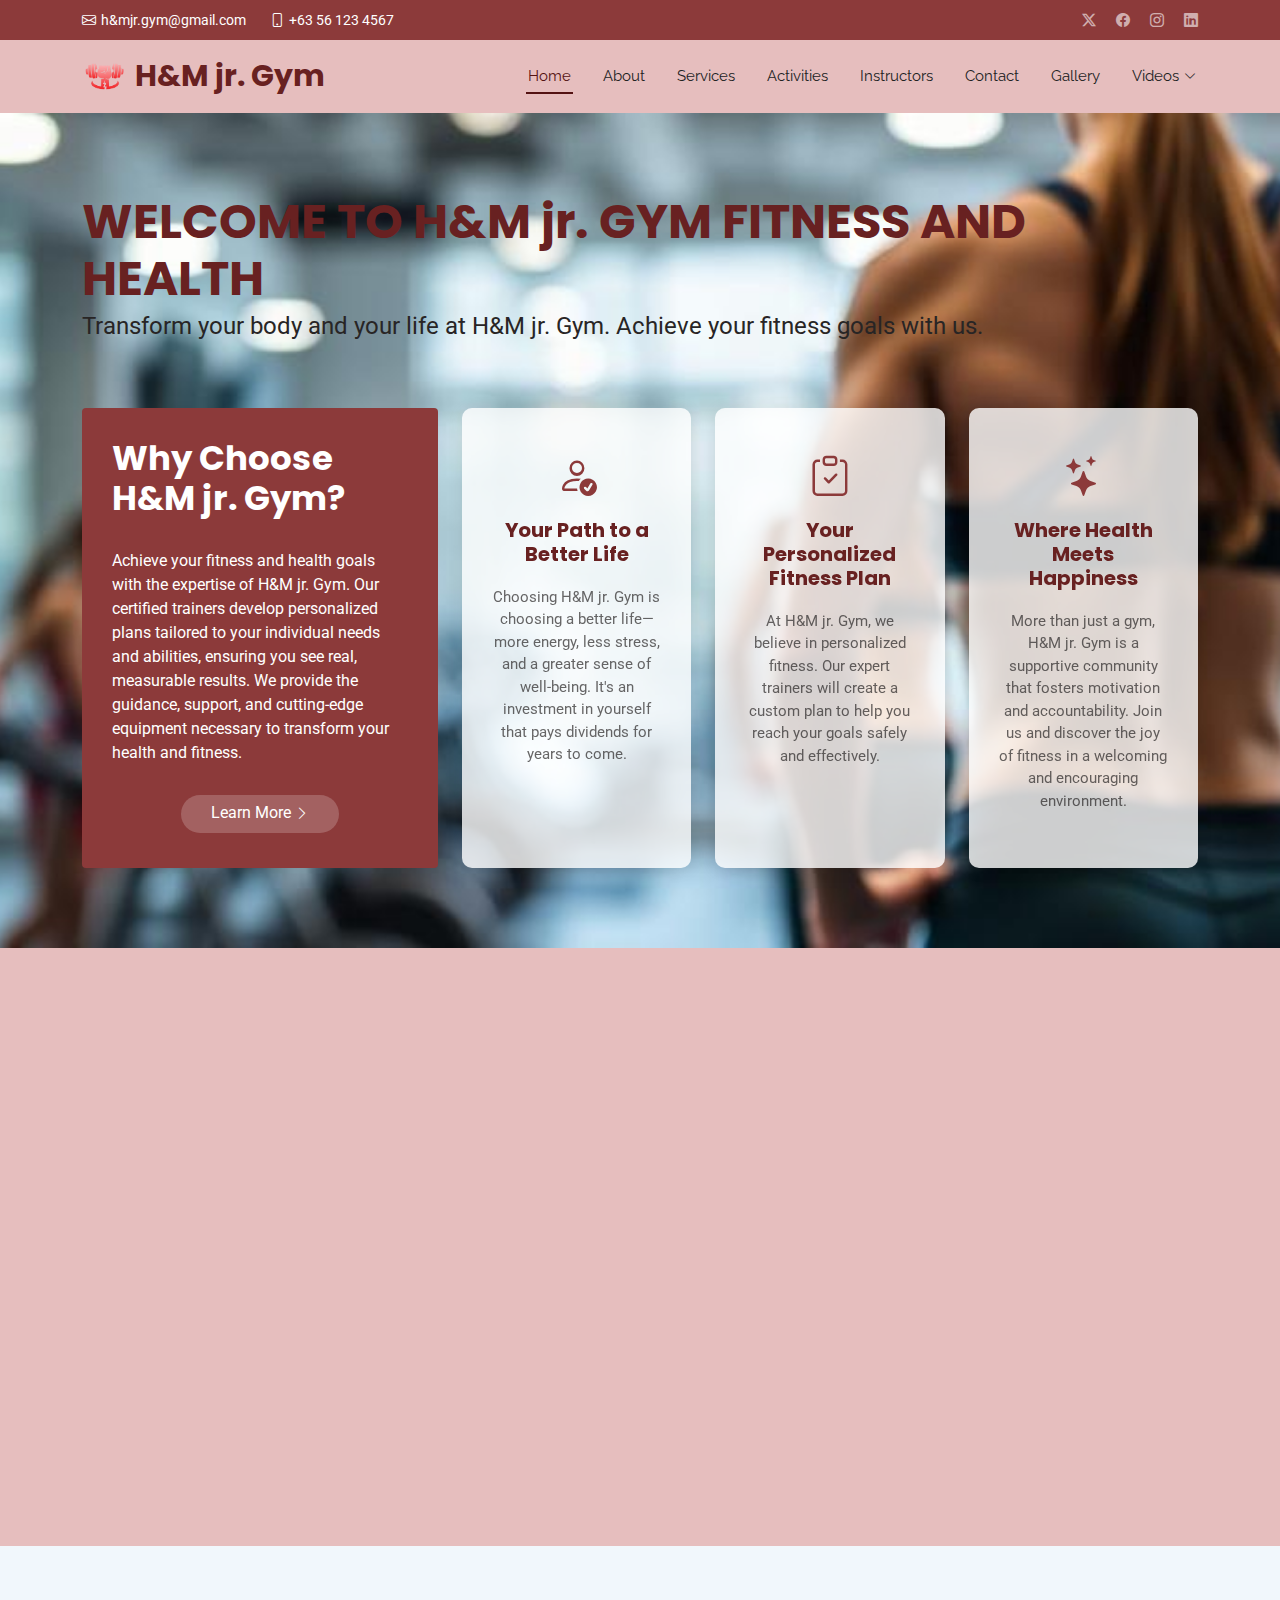
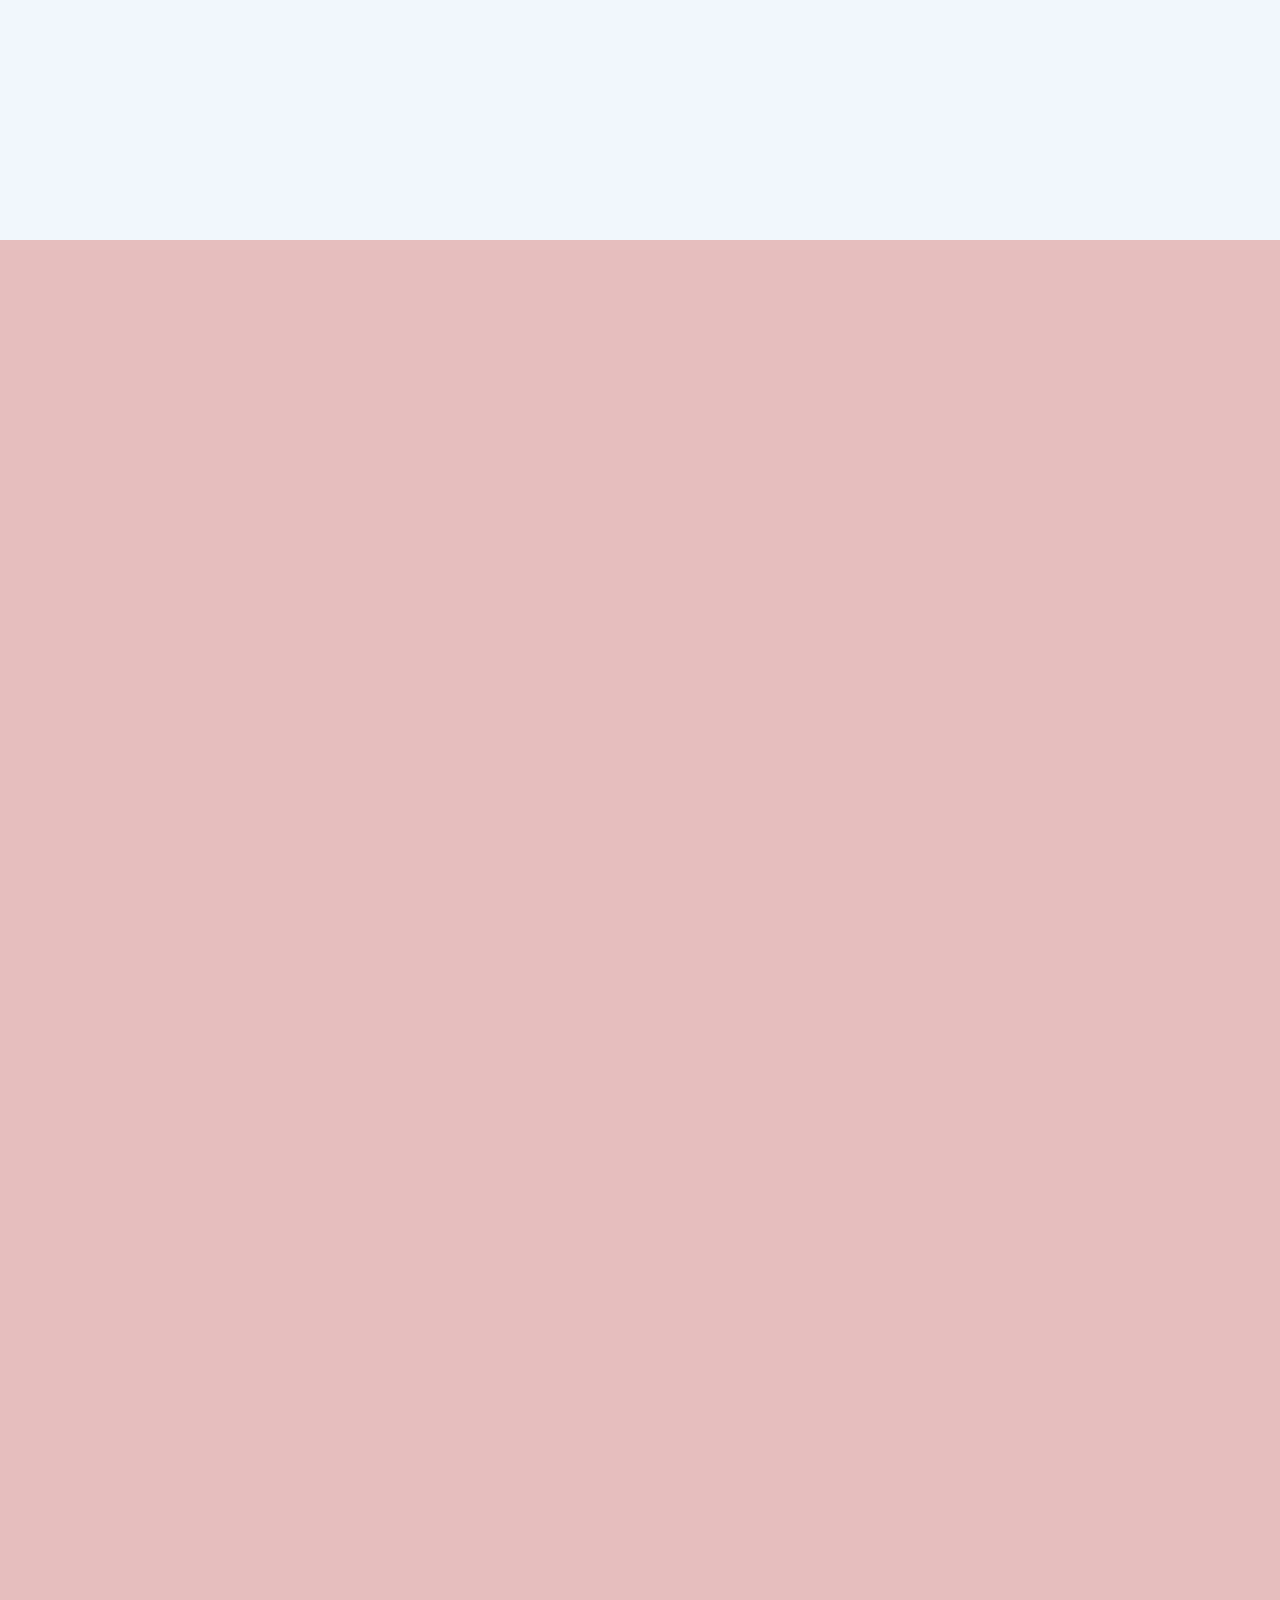
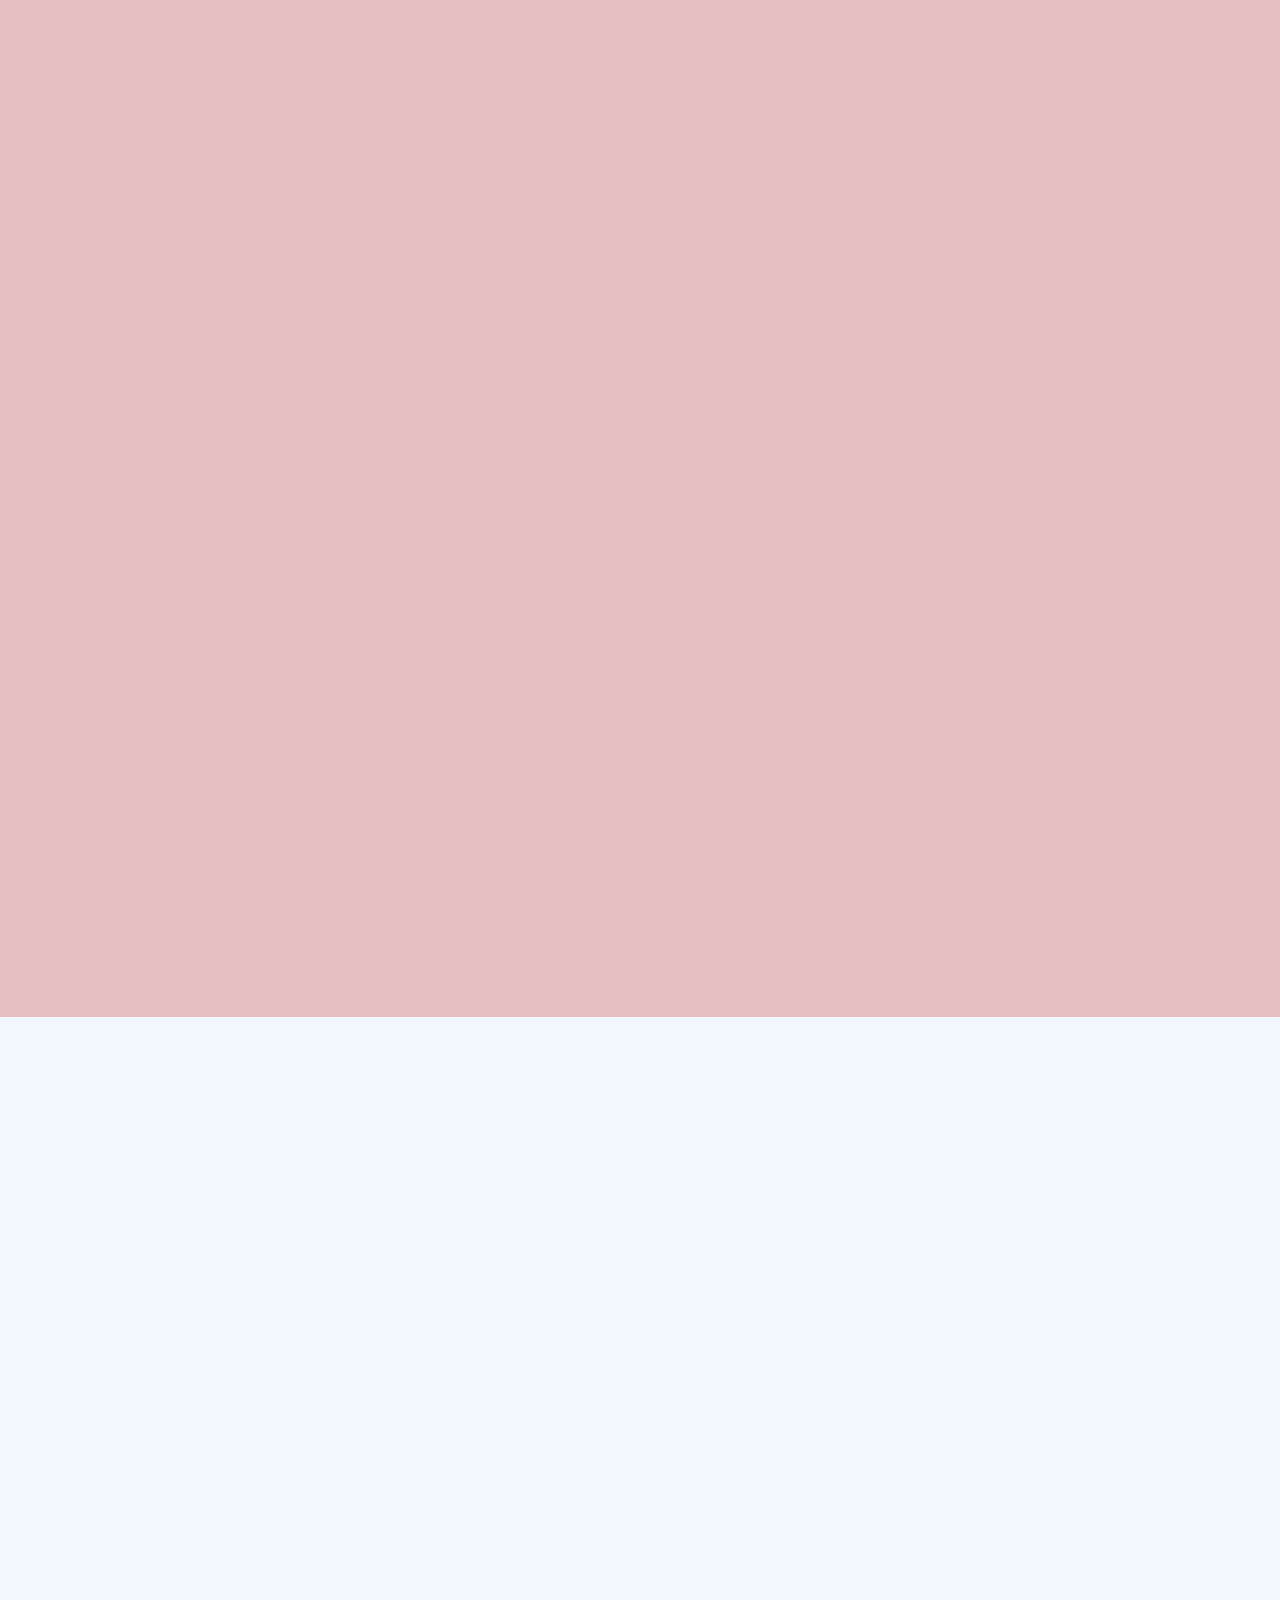
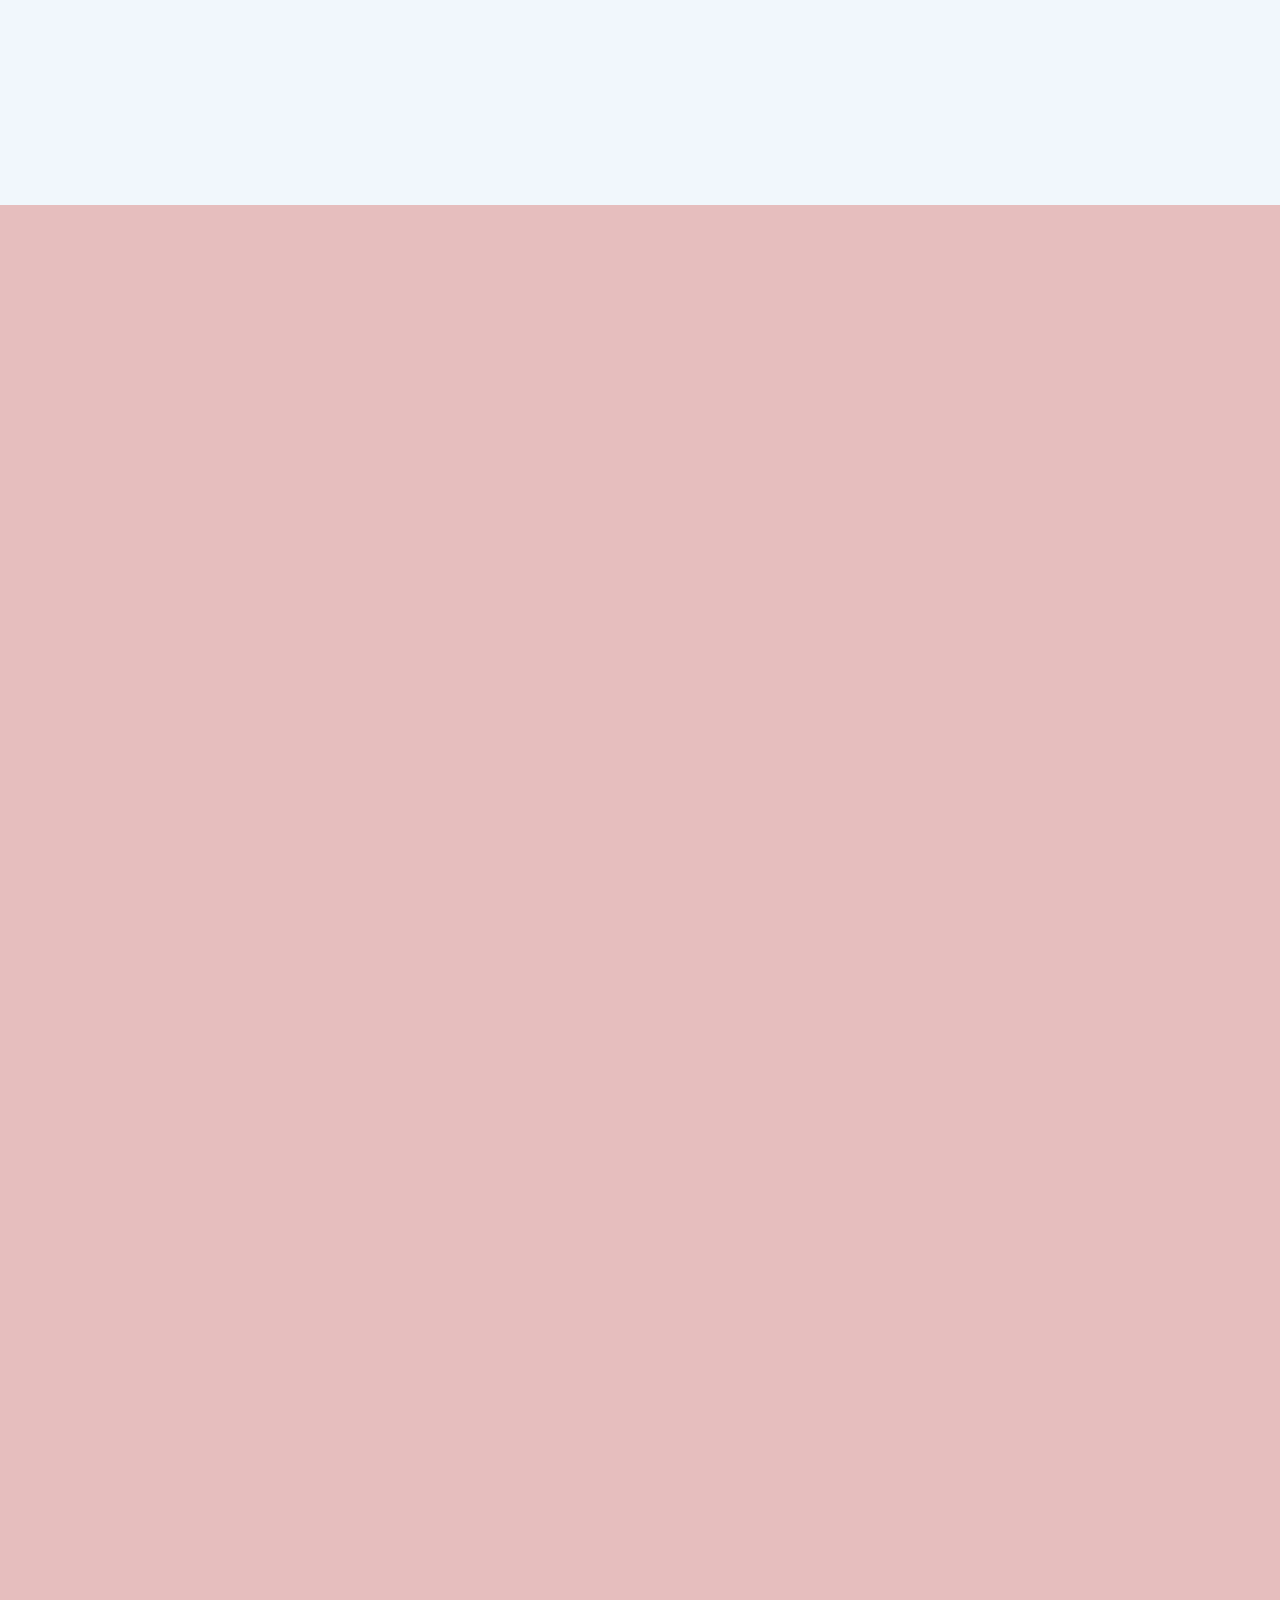
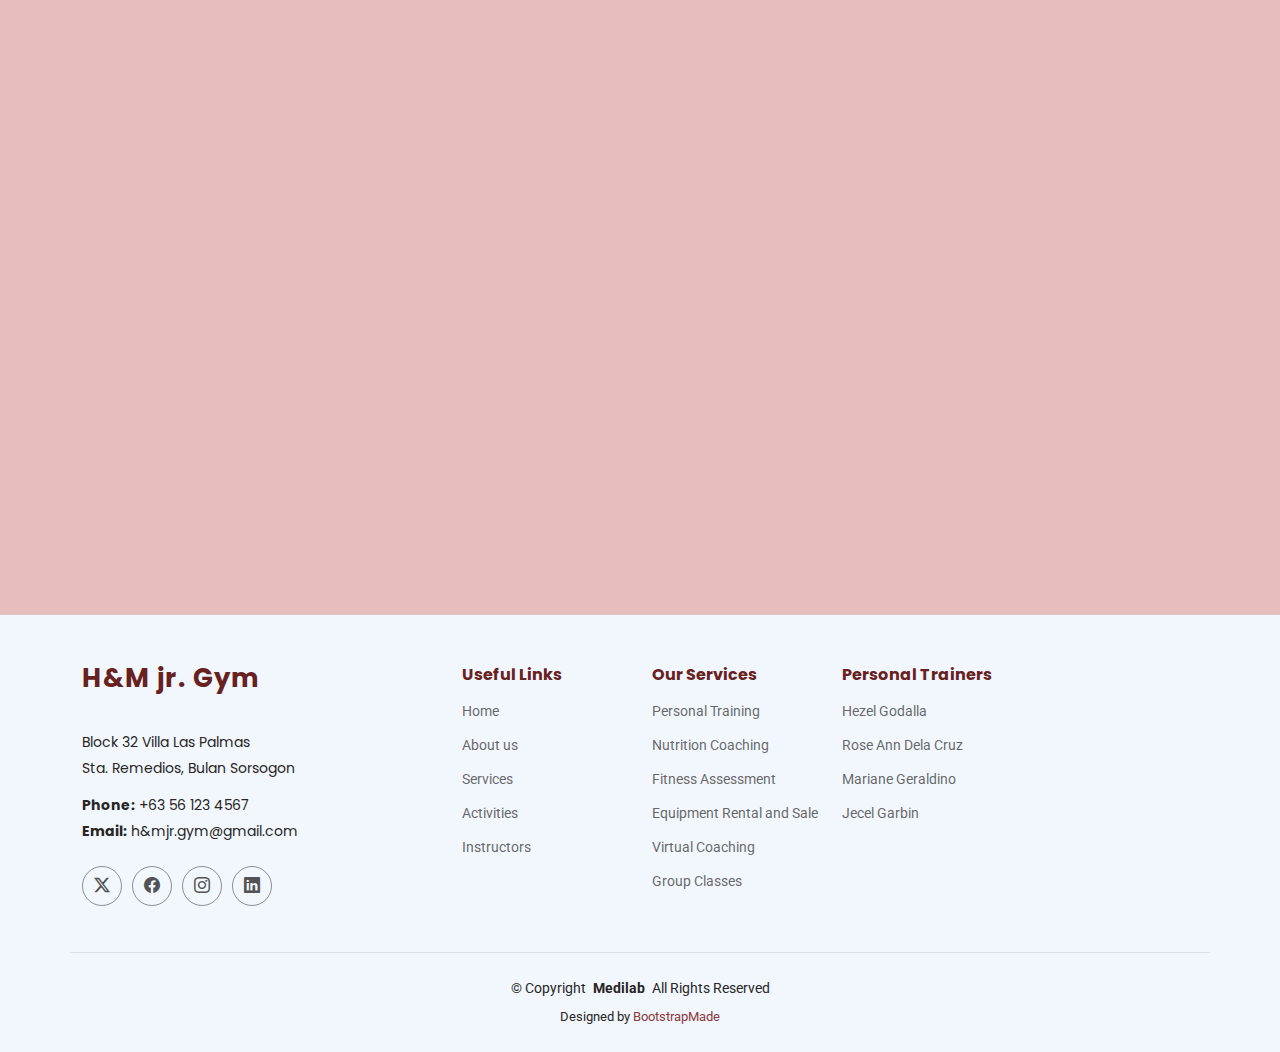
==== commit c9a9bd8c: "adding logo and video" ====
--- a/index.html
+++ b/index.html
@@ -9,7 +9,7 @@
   <meta name="keywords" content="">
 
   <!-- Favicons -->
-  <link href="assets/img/favicon.png" rel="icon">
+  <link href="assets\img\logo.png" rel="icon">
   <link href="assets/img/apple-touch-icon.png" rel="apple-touch-icon">
 
   <!-- Fonts -->
@@ -76,13 +76,13 @@
             <li><a href="#gallery">Gallery</a></li>
             <li class="dropdown"><a href="#"><span>Videos</span> <i class="bi bi-chevron-down toggle-dropdown"></i></a>
               <ul>
-                <li><a href="#hero">Home</a></li>
-                <li><a href="#about">About Us</a></li>
-                <li><a href="#services">Services</a></li>
-                <li><a href="#activities">Activities</a></li>
-                <li><a href="#instructors">Instructors</a></li>
-                <li><a href="#contact">Contact</a></li>
-                <li><a href="#gallery">Gallery</a></li>
+                <li><a href="https://www.youtube.com/watch?v=coszC9GJbxE">Warm Up</a></li>
+                <li><a href="https://www.youtube.com/watch?v=yWnacRo2VbA">Cardio Workout</a></li>
+                <li><a href="https://www.youtube.com/watch?v=dFJZN34Y5xY">Upper Body Workout</a></li>
+                <li><a href="https://www.youtube.com/watch?v=AQyhNSDXYf0">Leg Workout</a></li>
+                <li><a href="https://www.youtube.com/watch?v=lcWF-Tt7LzM">Weight Training</a></li>
+                <li><a href="https://www.youtube.com/watch?v=6rsffeMsRxI">Zumba Class</a></li>
+                <li><a href="https://www.youtube.com/watch?v=PM8kiHcAD7Q">Fuel Your Workout</a></li>
               </ul>
             </li>
           </ul>
